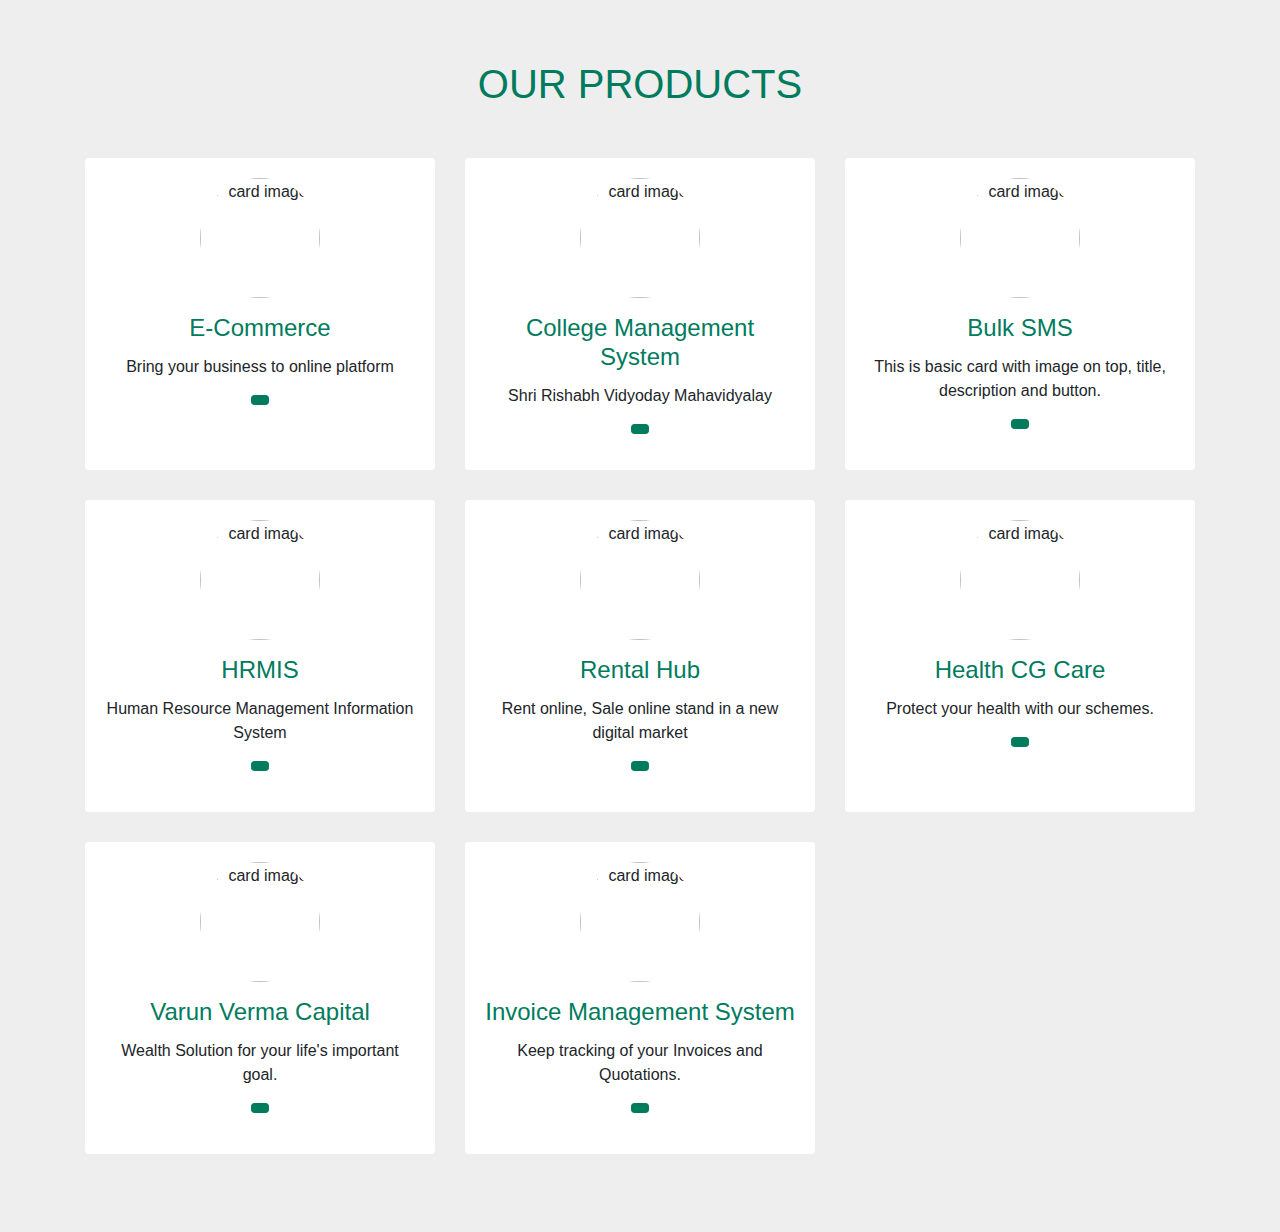
==== portfolio.html @ 21161d91 "new" ====
<html lang="en"> <!--<![endif]-->
    <head>
<!------ Include the above in your HEAD tag ---------->


<style type="test/css" href="assets/css/bootstrap-4.0.0.css" >
/* FontAwesome for working BootSnippet :> */

@import url('assets/css/portfolio.css');
#team {
    background: #eee !important;
}

.btn-primary:hover,
.btn-primary:focus {
    background-color: #108d6f;
    border-color: #108d6f;
    box-shadow: none;
    outline: none;
}

.btn-primary {
    color: #fff;
    background-color: #007b5e;
    border-color: #007b5e;
}

section {
    padding: 60px 0;
}

section .section-title {
    text-align: center;
    color: #007b5e;
    margin-bottom: 50px;
    text-transform: uppercase;
}

#team .card {
    border: none;
    background: #ffffff;
}

.image-flip:hover .backside,
.image-flip.hover .backside {
    -webkit-transform: rotateY(0deg);
    -moz-transform: rotateY(0deg);
    -o-transform: rotateY(0deg);
    -ms-transform: rotateY(0deg);
    transform: rotateY(0deg);
    border-radius: .25rem;
}

.image-flip:hover .frontside,
.image-flip.hover .frontside {
    -webkit-transform: rotateY(180deg);
    -moz-transform: rotateY(180deg);
    -o-transform: rotateY(180deg);
    transform: rotateY(180deg);
}

.mainflip {
    -webkit-transition: 1s;
    -webkit-transform-style: preserve-3d;
    -ms-transition: 1s;
    -moz-transition: 1s;
    -moz-transform: perspective(1000px);
    -moz-transform-style: preserve-3d;
    -ms-transform-style: preserve-3d;
    transition: 1s;
    transform-style: preserve-3d;
    position: relative;
}

.frontside {
    position: relative;
    -webkit-transform: rotateY(0deg);
    -ms-transform: rotateY(0deg);
    z-index: 2;
    margin-bottom: 30px;
}

.backside {
    position: absolute;
    top: 0;
    left: 0;
    background: white;
    -webkit-transform: rotateY(-180deg);
    -moz-transform: rotateY(-180deg);
    -o-transform: rotateY(-180deg);
    -ms-transform: rotateY(-180deg);
    transform: rotateY(-180deg);
    -webkit-box-shadow: 5px 7px 9px -4px rgb(158, 158, 158);
    -moz-box-shadow: 5px 7px 9px -4px rgb(158, 158, 158);
    box-shadow: 5px 7px 9px -4px rgb(158, 158, 158);
}

.frontside,
.backside {
    -webkit-backface-visibility: hidden;
    -moz-backface-visibility: hidden;
    -ms-backface-visibility: hidden;
    backface-visibility: hidden;
    -webkit-transition: 1s;
    -webkit-transform-style: preserve-3d;
    -moz-transition: 1s;
    -moz-transform-style: preserve-3d;
    -o-transition: 1s;
    -o-transform-style: preserve-3d;
    -ms-transition: 1s;
    -ms-transform-style: preserve-3d;
    transition: 1s;
    transform-style: preserve-3d;
}

.frontside .card,
.backside .card {
    min-height: 312px;
}

.backside .card a {
    font-size: 18px;
    color: #007b5e !important;
}

.frontside .card .card-title,
.backside .card .card-title {
    color: #007b5e !important;
}

.frontside .card .card-body img {
    width: 120px;
    height: 120px;
    border-radius: 50%;
}
</style>
<style type="test/css" href="assets/css/portfolio.css"></style>


 <style>

/*!
 * Bootstrap v4.0.0 (https://getbootstrap.com)
 * Copyright 2011-2018 The Bootstrap Authors
 * Copyright 2011-2018 Twitter, Inc.
 * Licensed under MIT (https://github.com/twbs/bootstrap/blob/master/LICENSE)
 */:root{--blue:#007bff;--indigo:#6610f2;--purple:#6f42c1;--pink:#e83e8c;--red:#dc3545;--orange:#fd7e14;--yellow:#ffc107;--green:#28a745;--teal:#20c997;--cyan:#17a2b8;--white:#fff;--gray:#6c757d;--gray-dark:#343a40;--primary:#007bff;--secondary:#6c757d;--success:#28a745;--info:#17a2b8;--warning:#ffc107;--danger:#dc3545;--light:#f8f9fa;--dark:#343a40;--breakpoint-xs:0;--breakpoint-sm:576px;--breakpoint-md:768px;--breakpoint-lg:992px;--breakpoint-xl:1200px;--font-family-sans-serif:-apple-system,BlinkMacSystemFont,"Segoe UI",Roboto,"Helvetica Neue",Arial,sans-serif,"Apple Color Emoji","Segoe UI Emoji","Segoe UI Symbol";--font-family-monospace:SFMono-Regular,Menlo,Monaco,Consolas,"Liberation Mono","Courier New",monospace}*,::after,::before{box-sizing:border-box}html{font-family:sans-serif;line-height:1.15;-webkit-text-size-adjust:100%;-ms-text-size-adjust:100%;-ms-overflow-style:scrollbar;-webkit-tap-highlight-color:transparent}@-ms-viewport{width:device-width}article,aside,dialog,figcaption,figure,footer,header,hgroup,main,nav,section{display:block}body{margin:0;font-family:-apple-system,BlinkMacSystemFont,"Segoe UI",Roboto,"Helvetica Neue",Arial,sans-serif,"Apple Color Emoji","Segoe UI Emoji","Segoe UI Symbol";font-size:1rem;font-weight:400;line-height:1.5;color:#212529;text-align:left;background-color:#fff}[tabindex="-1"]:focus{outline:0!important}hr{box-sizing:content-box;height:0;overflow:visible}h1,h2,h3,h4,h5,h6{margin-top:0;margin-bottom:.5rem}p{margin-top:0;margin-bottom:1rem}abbr[data-original-title],abbr[title]{text-decoration:underline;-webkit-text-decoration:underline dotted;text-decoration:underline dotted;cursor:help;border-bottom:0}address{margin-bottom:1rem;font-style:normal;line-height:inherit}dl,ol,ul{margin-top:0;margin-bottom:1rem}ol ol,ol ul,ul ol,ul ul{margin-bottom:0}dt{font-weight:700}dd{margin-bottom:.5rem;margin-left:0}blockquote{margin:0 0 1rem}dfn{font-style:italic}b,strong{font-weight:bolder}small{font-size:80%}sub,sup{position:relative;font-size:75%;line-height:0;vertical-align:baseline}sub{bottom:-.25em}sup{top:-.5em}a{color:#007bff;text-decoration:none;background-color:transparent;-webkit-text-decoration-skip:objects}a:hover{color:#0056b3;text-decoration:underline}a:not([href]):not([tabindex]){color:inherit;text-decoration:none}a:not([href]):not([tabindex]):focus,a:not([href]):not([tabindex]):hover{color:inherit;text-decoration:none}a:not([href]):not([tabindex]):focus{outline:0}code,kbd,pre,samp{font-family:monospace,monospace;font-size:1em}pre{margin-top:0;margin-bottom:1rem;overflow:auto;-ms-overflow-style:scrollbar}figure{margin:0 0 1rem}img{vertical-align:middle;border-style:none}svg:not(:root){overflow:hidden}table{border-collapse:collapse}caption{padding-top:.75rem;padding-bottom:.75rem;color:#6c757d;text-align:left;caption-side:bottom}th{text-align:inherit}label{display:inline-block;margin-bottom:.5rem}button{border-radius:0}button:focus{outline:1px dotted;outline:5px auto -webkit-focus-ring-color}button,input,optgroup,select,textarea{margin:0;font-family:inherit;font-size:inherit;line-height:inherit}button,input{overflow:visible}button,select{text-transform:none}[type=reset],[type=submit],button,html [type=button]{-webkit-appearance:button}[type=button]::-moz-focus-inner,[type=reset]::-moz-focus-inner,[type=submit]::-moz-focus-inner,button::-moz-focus-inner{padding:0;border-style:none}input[type=checkbox],input[type=radio]{box-sizing:border-box;padding:0}input[type=date],input[type=datetime-local],input[type=month],input[type=time]{-webkit-appearance:listbox}textarea{overflow:auto;resize:vertical}fieldset{min-width:0;padding:0;margin:0;border:0}legend{display:block;width:100%;max-width:100%;padding:0;margin-bottom:.5rem;font-size:1.5rem;line-height:inherit;color:inherit;white-space:normal}progress{vertical-align:baseline}[type=number]::-webkit-inner-spin-button,[type=number]::-webkit-outer-spin-button{height:auto}[type=search]{outline-offset:-2px;-webkit-appearance:none}[type=search]::-webkit-search-cancel-button,[type=search]::-webkit-search-decoration{-webkit-appearance:none}::-webkit-file-upload-button{font:inherit;-webkit-appearance:button}output{display:inline-block}summary{display:list-item;cursor:pointer}template{display:none}[hidden]{display:none!important}.h1,.h2,.h3,.h4,.h5,.h6,h1,h2,h3,h4,h5,h6{margin-bottom:.5rem;font-family:inherit;font-weight:500;line-height:1.2;color:inherit}.h1,h1{font-size:2.5rem}.h2,h2{font-size:2rem}.h3,h3{font-size:1.75rem}.h4,h4{font-size:1.5rem}.h5,h5{font-size:1.25rem}.h6,h6{font-size:1rem}.lead{font-size:1.25rem;font-weight:300}.display-1{font-size:6rem;font-weight:300;line-height:1.2}.display-2{font-size:5.5rem;font-weight:300;line-height:1.2}.display-3{font-size:4.5rem;font-weight:300;line-height:1.2}.display-4{font-size:3.5rem;font-weight:300;line-height:1.2}hr{margin-top:1rem;margin-bottom:1rem;border:0;border-top:1px solid rgba(0,0,0,.1)}.small,small{font-size:80%;font-weight:400}.mark,mark{padding:.2em;background-color:#fcf8e3}.list-unstyled{padding-left:0;list-style:none}.list-inline{padding-left:0;list-style:none}.list-inline-item{display:inline-block}.list-inline-item:not(:last-child){margin-right:.5rem}.initialism{font-size:90%;text-transform:uppercase}.blockquote{margin-bottom:1rem;font-size:1.25rem}.blockquote-footer{display:block;font-size:80%;color:#6c757d}.blockquote-footer::before{content:"\2014 \00A0"}.img-fluid{max-width:100%;height:auto}.img-thumbnail{padding:.25rem;background-color:#fff;border:1px solid #dee2e6;border-radius:.25rem;max-width:100%;height:auto}.figure{display:inline-block}.figure-img{margin-bottom:.5rem;line-height:1}.figure-caption{font-size:90%;color:#6c757d}code,kbd,pre,samp{font-family:SFMono-Regular,Menlo,Monaco,Consolas,"Liberation Mono","Courier New",monospace}code{font-size:87.5%;color:#e83e8c;word-break:break-word}a>code{color:inherit}kbd{padding:.2rem .4rem;font-size:87.5%;color:#fff;background-color:#212529;border-radius:.2rem}kbd kbd{padding:0;font-size:100%;font-weight:700}pre{display:block;font-size:87.5%;color:#212529}pre code{font-size:inherit;color:inherit;word-break:normal}.pre-scrollable{max-height:340px;overflow-y:scroll}.container{width:100%;padding-right:15px;padding-left:15px;margin-right:auto;margin-left:auto}@media (min-width:576px){.container{max-width:540px}}@media (min-width:768px){.container{max-width:720px}}@media (min-width:992px){.container{max-width:960px}}@media (min-width:1200px){.container{max-width:1140px}}.container-fluid{width:100%;padding-right:15px;padding-left:15px;margin-right:auto;margin-left:auto}.row{display:-webkit-box;display:-ms-flexbox;display:flex;-ms-flex-wrap:wrap;flex-wrap:wrap;margin-right:-15px;margin-left:-15px}.no-gutters{margin-right:0;margin-left:0}.no-gutters>.col,.no-gutters>[class*=col-]{padding-right:0;padding-left:0}.col,.col-1,.col-10,.col-11,.col-12,.col-2,.col-3,.col-4,.col-5,.col-6,.col-7,.col-8,.col-9,.col-auto,.col-lg,.col-lg-1,.col-lg-10,.col-lg-11,.col-lg-12,.col-lg-2,.col-lg-3,.col-lg-4,.col-lg-5,.col-lg-6,.col-lg-7,.col-lg-8,.col-lg-9,.col-lg-auto,.col-md,.col-md-1,.col-md-10,.col-md-11,.col-md-12,.col-md-2,.col-md-3,.col-md-4,.col-md-5,.col-md-6,.col-md-7,.col-md-8,.col-md-9,.col-md-auto,.col-sm,.col-sm-1,.col-sm-10,.col-sm-11,.col-sm-12,.col-sm-2,.col-sm-3,.col-sm-4,.col-sm-5,.col-sm-6,.col-sm-7,.col-sm-8,.col-sm-9,.col-sm-auto,.col-xl,.col-xl-1,.col-xl-10,.col-xl-11,.col-xl-12,.col-xl-2,.col-xl-3,.col-xl-4,.col-xl-5,.col-xl-6,.col-xl-7,.col-xl-8,.col-xl-9,.col-xl-auto{position:relative;width:100%;min-height:1px;padding-right:15px;padding-left:15px}.col{-ms-flex-preferred-size:0;flex-basis:0;-webkit-box-flex:1;-ms-flex-positive:1;flex-grow:1;max-width:100%}.col-auto{-webkit-box-flex:0;-ms-flex:0 0 auto;flex:0 0 auto;width:auto;max-width:none}.col-1{-webkit-box-flex:0;-ms-flex:0 0 8.333333%;flex:0 0 8.333333%;max-width:8.333333%}.col-2{-webkit-box-flex:0;-ms-flex:0 0 16.666667%;flex:0 0 16.666667%;max-width:16.666667%}.col-3{-webkit-box-flex:0;-ms-flex:0 0 25%;flex:0 0 25%;max-width:25%}.col-4{-webkit-box-flex:0;-ms-flex:0 0 33.333333%;flex:0 0 33.333333%;max-width:33.333333%}.col-5{-webkit-box-flex:0;-ms-flex:0 0 41.666667%;flex:0 0 41.666667%;max-width:41.666667%}.col-6{-webkit-box-flex:0;-ms-flex:0 0 50%;flex:0 0 50%;max-width:50%}.col-7{-webkit-box-flex:0;-ms-flex:0 0 58.333333%;flex:0 0 58.333333%;max-width:58.333333%}.col-8{-webkit-box-flex:0;-ms-flex:0 0 66.666667%;flex:0 0 66.666667%;max-width:66.666667%}.col-9{-webkit-box-flex:0;-ms-flex:0 0 75%;flex:0 0 75%;max-width:75%}.col-10{-webkit-box-flex:0;-ms-flex:0 0 83.333333%;flex:0 0 83.333333%;max-width:83.333333%}.col-11{-webkit-box-flex:0;-ms-flex:0 0 91.666667%;flex:0 0 91.666667%;max-width:91.666667%}.col-12{-webkit-box-flex:0;-ms-flex:0 0 100%;flex:0 0 100%;max-width:100%}.order-first{-webkit-box-ordinal-group:0;-ms-flex-order:-1;order:-1}.order-last{-webkit-box-ordinal-group:14;-ms-flex-order:13;order:13}.order-0{-webkit-box-ordinal-group:1;-ms-flex-order:0;order:0}.order-1{-webkit-box-ordinal-group:2;-ms-flex-order:1;order:1}.order-2{-webkit-box-ordinal-group:3;-ms-flex-order:2;order:2}.order-3{-webkit-box-ordinal-group:4;-ms-flex-order:3;order:3}.order-4{-webkit-box-ordinal-group:5;-ms-flex-order:4;order:4}.order-5{-webkit-box-ordinal-group:6;-ms-flex-order:5;order:5}.order-6{-webkit-box-ordinal-group:7;-ms-flex-order:6;order:6}.order-7{-webkit-box-ordinal-group:8;-ms-flex-order:7;order:7}.order-8{-webkit-box-ordinal-group:9;-ms-flex-order:8;order:8}.order-9{-webkit-box-ordinal-group:10;-ms-flex-order:9;order:9}.order-10{-webkit-box-ordinal-group:11;-ms-flex-order:10;order:10}.order-11{-webkit-box-ordinal-group:12;-ms-flex-order:11;order:11}.order-12{-webkit-box-ordinal-group:13;-ms-flex-order:12;order:12}.offset-1{margin-left:8.333333%}.offset-2{margin-left:16.666667%}.offset-3{margin-left:25%}.offset-4{margin-left:33.333333%}.offset-5{margin-left:41.666667%}.offset-6{margin-left:50%}.offset-7{margin-left:58.333333%}.offset-8{margin-left:66.666667%}.offset-9{margin-left:75%}.offset-10{margin-left:83.333333%}.offset-11{margin-left:91.666667%}@media (min-width:576px){.col-sm{-ms-flex-preferred-size:0;flex-basis:0;-webkit-box-flex:1;-ms-flex-positive:1;flex-grow:1;max-width:100%}.col-sm-auto{-webkit-box-flex:0;-ms-flex:0 0 auto;flex:0 0 auto;width:auto;max-width:none}.col-sm-1{-webkit-box-flex:0;-ms-flex:0 0 8.333333%;flex:0 0 8.333333%;max-width:8.333333%}.col-sm-2{-webkit-box-flex:0;-ms-flex:0 0 16.666667%;flex:0 0 16.666667%;max-width:16.666667%}.col-sm-3{-webkit-box-flex:0;-ms-flex:0 0 25%;flex:0 0 25%;max-width:25%}.col-sm-4{-webkit-box-flex:0;-ms-flex:0 0 33.333333%;flex:0 0 33.333333%;max-width:33.333333%}.col-sm-5{-webkit-box-flex:0;-ms-flex:0 0 41.666667%;flex:0 0 41.666667%;max-width:41.666667%}.col-sm-6{-webkit-box-flex:0;-ms-flex:0 0 50%;flex:0 0 50%;max-width:50%}.col-sm-7{-webkit-box-flex:0;-ms-flex:0 0 58.333333%;flex:0 0 58.333333%;max-width:58.333333%}.col-sm-8{-webkit-box-flex:0;-ms-flex:0 0 66.666667%;flex:0 0 66.666667%;max-width:66.666667%}.col-sm-9{-webkit-box-flex:0;-ms-flex:0 0 75%;flex:0 0 75%;max-width:75%}.col-sm-10{-webkit-box-flex:0;-ms-flex:0 0 83.333333%;flex:0 0 83.333333%;max-width:83.333333%}.col-sm-11{-webkit-box-flex:0;-ms-flex:0 0 91.666667%;flex:0 0 91.666667%;max-width:91.666667%}.col-sm-12{-webkit-box-flex:0;-ms-flex:0 0 100%;flex:0 0 100%;max-width:100%}.order-sm-first{-webkit-box-ordinal-group:0;-ms-flex-order:-1;order:-1}.order-sm-last{-webkit-box-ordinal-group:14;-ms-flex-order:13;order:13}.order-sm-0{-webkit-box-ordinal-group:1;-ms-flex-order:0;order:0}.order-sm-1{-webkit-box-ordinal-group:2;-ms-flex-order:1;order:1}.order-sm-2{-webkit-box-ordinal-group:3;-ms-flex-order:2;order:2}.order-sm-3{-webkit-box-ordinal-group:4;-ms-flex-order:3;order:3}.order-sm-4{-webkit-box-ordinal-group:5;-ms-flex-order:4;order:4}.order-sm-5{-webkit-box-ordinal-group:6;-ms-flex-order:5;order:5}.order-sm-6{-webkit-box-ordinal-group:7;-ms-flex-order:6;order:6}.order-sm-7{-webkit-box-ordinal-group:8;-ms-flex-order:7;order:7}.order-sm-8{-webkit-box-ordinal-group:9;-ms-flex-order:8;order:8}.order-sm-9{-webkit-box-ordinal-group:10;-ms-flex-order:9;order:9}.order-sm-10{-webkit-box-ordinal-group:11;-ms-flex-order:10;order:10}.order-sm-11{-webkit-box-ordinal-group:12;-ms-flex-order:11;order:11}.order-sm-12{-webkit-box-ordinal-group:13;-ms-flex-order:12;order:12}.offset-sm-0{margin-left:0}.offset-sm-1{margin-left:8.333333%}.offset-sm-2{margin-left:16.666667%}.offset-sm-3{margin-left:25%}.offset-sm-4{margin-left:33.333333%}.offset-sm-5{margin-left:41.666667%}.offset-sm-6{margin-left:50%}.offset-sm-7{margin-left:58.333333%}.offset-sm-8{margin-left:66.666667%}.offset-sm-9{margin-left:75%}.offset-sm-10{margin-left:83.333333%}.offset-sm-11{margin-left:91.666667%}}@media (min-width:768px){.col-md{-ms-flex-preferred-size:0;flex-basis:0;-webkit-box-flex:1;-ms-flex-positive:1;flex-grow:1;max-width:100%}.col-md-auto{-webkit-box-flex:0;-ms-flex:0 0 auto;flex:0 0 auto;width:auto;max-width:none}.col-md-1{-webkit-box-flex:0;-ms-flex:0 0 8.333333%;flex:0 0 8.333333%;max-width:8.333333%}.col-md-2{-webkit-box-flex:0;-ms-flex:0 0 16.666667%;flex:0 0 16.666667%;max-width:16.666667%}.col-md-3{-webkit-box-flex:0;-ms-flex:0 0 25%;flex:0 0 25%;max-width:25%}.col-md-4{-webkit-box-flex:0;-ms-flex:0 0 33.333333%;flex:0 0 33.333333%;max-width:33.333333%}.col-md-5{-webkit-box-flex:0;-ms-flex:0 0 41.666667%;flex:0 0 41.666667%;max-width:41.666667%}.col-md-6{-webkit-box-flex:0;-ms-flex:0 0 50%;flex:0 0 50%;max-width:50%}.col-md-7{-webkit-box-flex:0;-ms-flex:0 0 58.333333%;flex:0 0 58.333333%;max-width:58.333333%}.col-md-8{-webkit-box-flex:0;-ms-flex:0 0 66.666667%;flex:0 0 66.666667%;max-width:66.666667%}.col-md-9{-webkit-box-flex:0;-ms-flex:0 0 75%;flex:0 0 75%;max-width:75%}.col-md-10{-webkit-box-flex:0;-ms-flex:0 0 83.333333%;flex:0 0 83.333333%;max-width:83.333333%}.col-md-11{-webkit-box-flex:0;-ms-flex:0 0 91.666667%;flex:0 0 91.666667%;max-width:91.666667%}.col-md-12{-webkit-box-flex:0;-ms-flex:0 0 100%;flex:0 0 100%;max-width:100%}.order-md-first{-webkit-box-ordinal-group:0;-ms-flex-order:-1;order:-1}.order-md-last{-webkit-box-ordinal-group:14;-ms-flex-order:13;order:13}.order-md-0{-webkit-box-ordinal-group:1;-ms-flex-order:0;order:0}.order-md-1{-webkit-box-ordinal-group:2;-ms-flex-order:1;order:1}.order-md-2{-webkit-box-ordinal-group:3;-ms-flex-order:2;order:2}.order-md-3{-webkit-box-ordinal-group:4;-ms-flex-order:3;order:3}.order-md-4{-webkit-box-ordinal-group:5;-ms-flex-order:4;order:4}.order-md-5{-webkit-box-ordinal-group:6;-ms-flex-order:5;order:5}.order-md-6{-webkit-box-ordinal-group:7;-ms-flex-order:6;order:6}.order-md-7{-webkit-box-ordinal-group:8;-ms-flex-order:7;order:7}.order-md-8{-webkit-box-ordinal-group:9;-ms-flex-order:8;order:8}.order-md-9{-webkit-box-ordinal-group:10;-ms-flex-order:9;order:9}.order-md-10{-webkit-box-ordinal-group:11;-ms-flex-order:10;order:10}.order-md-11{-webkit-box-ordinal-group:12;-ms-flex-order:11;order:11}.order-md-12{-webkit-box-ordinal-group:13;-ms-flex-order:12;order:12}.offset-md-0{margin-left:0}.offset-md-1{margin-left:8.333333%}.offset-md-2{margin-left:16.666667%}.offset-md-3{margin-left:25%}.offset-md-4{margin-left:33.333333%}.offset-md-5{margin-left:41.666667%}.offset-md-6{margin-left:50%}.offset-md-7{margin-left:58.333333%}.offset-md-8{margin-left:66.666667%}.offset-md-9{margin-left:75%}.offset-md-10{margin-left:83.333333%}.offset-md-11{margin-left:91.666667%}}@media (min-width:992px){.col-lg{-ms-flex-preferred-size:0;flex-basis:0;-webkit-box-flex:1;-ms-flex-positive:1;flex-grow:1;max-width:100%}.col-lg-auto{-webkit-box-flex:0;-ms-flex:0 0 auto;flex:0 0 auto;width:auto;max-width:none}.col-lg-1{-webkit-box-flex:0;-ms-flex:0 0 8.333333%;flex:0 0 8.333333%;max-width:8.333333%}.col-lg-2{-webkit-box-flex:0;-ms-flex:0 0 16.666667%;flex:0 0 16.666667%;max-width:16.666667%}.col-lg-3{-webkit-box-flex:0;-ms-flex:0 0 25%;flex:0 0 25%;max-width:25%}.col-lg-4{-webkit-box-flex:0;-ms-flex:0 0 33.333333%;flex:0 0 33.333333%;max-width:33.333333%}.col-lg-5{-webkit-box-flex:0;-ms-flex:0 0 41.666667%;flex:0 0 41.666667%;max-width:41.666667%}.col-lg-6{-webkit-box-flex:0;-ms-flex:0 0 50%;flex:0 0 50%;max-width:50%}.col-lg-7{-webkit-box-flex:0;-ms-flex:0 0 58.333333%;flex:0 0 58.333333%;max-width:58.333333%}.col-lg-8{-webkit-box-flex:0;-ms-flex:0 0 66.666667%;flex:0 0 66.666667%;max-width:66.666667%}.col-lg-9{-webkit-box-flex:0;-ms-flex:0 0 75%;flex:0 0 75%;max-width:75%}.col-lg-10{-webkit-box-flex:0;-ms-flex:0 0 83.333333%;flex:0 0 83.333333%;max-width:83.333333%}.col-lg-11{-webkit-box-flex:0;-ms-flex:0 0 91.666667%;flex:0 0 91.666667%;max-width:91.666667%}.col-lg-12{-webkit-box-flex:0;-ms-flex:0 0 100%;flex:0 0 100%;max-width:100%}.order-lg-first{-webkit-box-ordinal-group:0;-ms-flex-order:-1;order:-1}.order-lg-last{-webkit-box-ordinal-group:14;-ms-flex-order:13;order:13}.order-lg-0{-webkit-box-ordinal-group:1;-ms-flex-order:0;order:0}.order-lg-1{-webkit-box-ordinal-group:2;-ms-flex-order:1;order:1}.order-lg-2{-webkit-box-ordinal-group:3;-ms-flex-order:2;order:2}.order-lg-3{-webkit-box-ordinal-group:4;-ms-flex-order:3;order:3}.order-lg-4{-webkit-box-ordinal-group:5;-ms-flex-order:4;order:4}.order-lg-5{-webkit-box-ordinal-group:6;-ms-flex-order:5;order:5}.order-lg-6{-webkit-box-ordinal-group:7;-ms-flex-order:6;order:6}.order-lg-7{-webkit-box-ordinal-group:8;-ms-flex-order:7;order:7}.order-lg-8{-webkit-box-ordinal-group:9;-ms-flex-order:8;order:8}.order-lg-9{-webkit-box-ordinal-group:10;-ms-flex-order:9;order:9}.order-lg-10{-webkit-box-ordinal-group:11;-ms-flex-order:10;order:10}.order-lg-11{-webkit-box-ordinal-group:12;-ms-flex-order:11;order:11}.order-lg-12{-webkit-box-ordinal-group:13;-ms-flex-order:12;order:12}.offset-lg-0{margin-left:0}.offset-lg-1{margin-left:8.333333%}.offset-lg-2{margin-left:16.666667%}.offset-lg-3{margin-left:25%}.offset-lg-4{margin-left:33.333333%}.offset-lg-5{margin-left:41.666667%}.offset-lg-6{margin-left:50%}.offset-lg-7{margin-left:58.333333%}.offset-lg-8{margin-left:66.666667%}.offset-lg-9{margin-left:75%}.offset-lg-10{margin-left:83.333333%}.offset-lg-11{margin-left:91.666667%}}@media (min-width:1200px){.col-xl{-ms-flex-preferred-size:0;flex-basis:0;-webkit-box-flex:1;-ms-flex-positive:1;flex-grow:1;max-width:100%}.col-xl-auto{-webkit-box-flex:0;-ms-flex:0 0 auto;flex:0 0 auto;width:auto;max-width:none}.col-xl-1{-webkit-box-flex:0;-ms-flex:0 0 8.333333%;flex:0 0 8.333333%;max-width:8.333333%}.col-xl-2{-webkit-box-flex:0;-ms-flex:0 0 16.666667%;flex:0 0 16.666667%;max-width:16.666667%}.col-xl-3{-webkit-box-flex:0;-ms-flex:0 0 25%;flex:0 0 25%;max-width:25%}.col-xl-4{-webkit-box-flex:0;-ms-flex:0 0 33.333333%;flex:0 0 33.333333%;max-width:33.333333%}.col-xl-5{-webkit-box-flex:0;-ms-flex:0 0 41.666667%;flex:0 0 41.666667%;max-width:41.666667%}.col-xl-6{-webkit-box-flex:0;-ms-flex:0 0 50%;flex:0 0 50%;max-width:50%}.col-xl-7{-webkit-box-flex:0;-ms-flex:0 0 58.333333%;flex:0 0 58.333333%;max-width:58.333333%}.col-xl-8{-webkit-box-flex:0;-ms-flex:0 0 66.666667%;flex:0 0 66.666667%;max-width:66.666667%}.col-xl-9{-webkit-box-flex:0;-ms-flex:0 0 75%;flex:0 0 75%;max-width:75%}.col-xl-10{-webkit-box-flex:0;-ms-flex:0 0 83.333333%;flex:0 0 83.333333%;max-width:83.333333%}.col-xl-11{-webkit-box-flex:0;-ms-flex:0 0 91.666667%;flex:0 0 91.666667%;max-width:91.666667%}.col-xl-12{-webkit-box-flex:0;-ms-flex:0 0 100%;flex:0 0 100%;max-width:100%}.order-xl-first{-webkit-box-ordinal-group:0;-ms-flex-order:-1;order:-1}.order-xl-last{-webkit-box-ordinal-group:14;-ms-flex-order:13;order:13}.order-xl-0{-webkit-box-ordinal-group:1;-ms-flex-order:0;order:0}.order-xl-1{-webkit-box-ordinal-group:2;-ms-flex-order:1;order:1}.order-xl-2{-webkit-box-ordinal-group:3;-ms-flex-order:2;order:2}.order-xl-3{-webkit-box-ordinal-group:4;-ms-flex-order:3;order:3}.order-xl-4{-webkit-box-ordinal-group:5;-ms-flex-order:4;order:4}.order-xl-5{-webkit-box-ordinal-group:6;-ms-flex-order:5;order:5}.order-xl-6{-webkit-box-ordinal-group:7;-ms-flex-order:6;order:6}.order-xl-7{-webkit-box-ordinal-group:8;-ms-flex-order:7;order:7}.order-xl-8{-webkit-box-ordinal-group:9;-ms-flex-order:8;order:8}.order-xl-9{-webkit-box-ordinal-group:10;-ms-flex-order:9;order:9}.order-xl-10{-webkit-box-ordinal-group:11;-ms-flex-order:10;order:10}.order-xl-11{-webkit-box-ordinal-group:12;-ms-flex-order:11;order:11}.order-xl-12{-webkit-box-ordinal-group:13;-ms-flex-order:12;order:12}.offset-xl-0{margin-left:0}.offset-xl-1{margin-left:8.333333%}.offset-xl-2{margin-left:16.666667%}.offset-xl-3{margin-left:25%}.offset-xl-4{margin-left:33.333333%}.offset-xl-5{margin-left:41.666667%}.offset-xl-6{margin-left:50%}.offset-xl-7{margin-left:58.333333%}.offset-xl-8{margin-left:66.666667%}.offset-xl-9{margin-left:75%}.offset-xl-10{margin-left:83.333333%}.offset-xl-11{margin-left:91.666667%}}.table{width:100%;max-width:100%;margin-bottom:1rem;background-color:transparent}.table td,.table th{padding:.75rem;vertical-align:top;border-top:1px solid #dee2e6}.table thead th{vertical-align:bottom;border-bottom:2px solid #dee2e6}.table tbody+tbody{border-top:2px solid #dee2e6}.table .table{background-color:#fff}.table-sm td,.table-sm th{padding:.3rem}.table-bordered{border:1px solid #dee2e6}.table-bordered td,.table-bordered th{border:1px solid #dee2e6}.table-bordered thead td,.table-bordered thead th{border-bottom-width:2px}.table-striped tbody tr:nth-of-type(odd){background-color:rgba(0,0,0,.05)}.table-hover tbody tr:hover{background-color:rgba(0,0,0,.075)}.table-primary,.table-primary>td,.table-primary>th{background-color:#b8daff}.table-hover .table-primary:hover{background-color:#9fcdff}.table-hover .table-primary:hover>td,.table-hover .table-primary:hover>th{background-color:#9fcdff}.table-secondary,.table-secondary>td,.table-secondary>th{background-color:#d6d8db}.table-hover .table-secondary:hover{background-color:#c8cbcf}.table-hover .table-secondary:hover>td,.table-hover .table-secondary:hover>th{background-color:#c8cbcf}.table-success,.table-success>td,.table-success>th{background-color:#c3e6cb}.table-hover .table-success:hover{background-color:#b1dfbb}.table-hover .table-success:hover>td,.table-hover .table-success:hover>th{background-color:#b1dfbb}.table-info,.table-info>td,.table-info>th{background-color:#bee5eb}.table-hover .table-info:hover{background-color:#abdde5}.table-hover .table-info:hover>td,.table-hover .table-info:hover>th{background-color:#abdde5}.table-warning,.table-warning>td,.table-warning>th{background-color:#ffeeba}.table-hover .table-warning:hover{background-color:#ffe8a1}.table-hover .table-warning:hover>td,.table-hover .table-warning:hover>th{background-color:#ffe8a1}.table-danger,.table-danger>td,.table-danger>th{background-color:#f5c6cb}.table-hover .table-danger:hover{background-color:#f1b0b7}.table-hover .table-danger:hover>td,.table-hover .table-danger:hover>th{background-color:#f1b0b7}.table-light,.table-light>td,.table-light>th{background-color:#fdfdfe}.table-hover .table-light:hover{background-color:#ececf6}.table-hover .table-light:hover>td,.table-hover .table-light:hover>th{background-color:#ececf6}.table-dark,.table-dark>td,.table-dark>th{background-color:#c6c8ca}.table-hover .table-dark:hover{background-color:#b9bbbe}.table-hover .table-dark:hover>td,.table-hover .table-dark:hover>th{background-color:#b9bbbe}.table-active,.table-active>td,.table-active>th{background-color:rgba(0,0,0,.075)}.table-hover .table-active:hover{background-color:rgba(0,0,0,.075)}.table-hover .table-active:hover>td,.table-hover .table-active:hover>th{background-color:rgba(0,0,0,.075)}.table .thead-dark th{color:#fff;background-color:#212529;border-color:#32383e}.table .thead-light th{color:#495057;background-color:#e9ecef;border-color:#dee2e6}.table-dark{color:#fff;background-color:#212529}.table-dark td,.table-dark th,.table-dark thead th{border-color:#32383e}.table-dark.table-bordered{border:0}.table-dark.table-striped tbody tr:nth-of-type(odd){background-color:rgba(255,255,255,.05)}.table-dark.table-hover tbody tr:hover{background-color:rgba(255,255,255,.075)}@media (max-width:575.98px){.table-responsive-sm{display:block;width:100%;overflow-x:auto;-webkit-overflow-scrolling:touch;-ms-overflow-style:-ms-autohiding-scrollbar}.table-responsive-sm>.table-bordered{border:0}}@media (max-width:767.98px){.table-responsive-md{display:block;width:100%;overflow-x:auto;-webkit-overflow-scrolling:touch;-ms-overflow-style:-ms-autohiding-scrollbar}.table-responsive-md>.table-bordered{border:0}}@media (max-width:991.98px){.table-responsive-lg{display:block;width:100%;overflow-x:auto;-webkit-overflow-scrolling:touch;-ms-overflow-style:-ms-autohiding-scrollbar}.table-responsive-lg>.table-bordered{border:0}}@media (max-width:1199.98px){.table-responsive-xl{display:block;width:100%;overflow-x:auto;-webkit-overflow-scrolling:touch;-ms-overflow-style:-ms-autohiding-scrollbar}.table-responsive-xl>.table-bordered{border:0}}.table-responsive{display:block;width:100%;overflow-x:auto;-webkit-overflow-scrolling:touch;-ms-overflow-style:-ms-autohiding-scrollbar}.table-responsive>.table-bordered{border:0}.form-control{display:block;width:100%;padding:.375rem .75rem;font-size:1rem;line-height:1.5;color:#495057;background-color:#fff;background-clip:padding-box;border:1px solid #ced4da;border-radius:.25rem;transition:border-color .15s ease-in-out,box-shadow .15s ease-in-out}.form-control::-ms-expand{background-color:transparent;border:0}.form-control:focus{color:#495057;background-color:#fff;border-color:#80bdff;outline:0;box-shadow:0 0 0 .2rem rgba(0,123,255,.25)}.form-control::-webkit-input-placeholder{color:#6c757d;opacity:1}.form-control::-moz-placeholder{color:#6c757d;opacity:1}.form-control:-ms-input-placeholder{color:#6c757d;opacity:1}.form-control::-ms-input-placeholder{color:#6c757d;opacity:1}.form-control::placeholder{color:#6c757d;opacity:1}.form-control:disabled,.form-control[readonly]{background-color:#e9ecef;opacity:1}select.form-control:not([size]):not([multiple]){height:calc(2.25rem + 2px)}select.form-control:focus::-ms-value{color:#495057;background-color:#fff}.form-control-file,.form-control-range{display:block;width:100%}.col-form-label{padding-top:calc(.375rem + 1px);padding-bottom:calc(.375rem + 1px);margin-bottom:0;font-size:inherit;line-height:1.5}.col-form-label-lg{padding-top:calc(.5rem + 1px);padding-bottom:calc(.5rem + 1px);font-size:1.25rem;line-height:1.5}.col-form-label-sm{padding-top:calc(.25rem + 1px);padding-bottom:calc(.25rem + 1px);font-size:.875rem;line-height:1.5}.form-control-plaintext{display:block;width:100%;padding-top:.375rem;padding-bottom:.375rem;margin-bottom:0;line-height:1.5;background-color:transparent;border:solid transparent;border-width:1px 0}.form-control-plaintext.form-control-lg,.form-control-plaintext.form-control-sm,.input-group-lg>.form-control-plaintext.form-control,.input-group-lg>.input-group-append>.form-control-plaintext.btn,.input-group-lg>.input-group-append>.form-control-plaintext.input-group-text,.input-group-lg>.input-group-prepend>.form-control-plaintext.btn,.input-group-lg>.input-group-prepend>.form-control-plaintext.input-group-text,.input-group-sm>.form-control-plaintext.form-control,.input-group-sm>.input-group-append>.form-control-plaintext.btn,.input-group-sm>.input-group-append>.form-control-plaintext.input-group-text,.input-group-sm>.input-group-prepend>.form-control-plaintext.btn,.input-group-sm>.input-group-prepend>.form-control-plaintext.input-group-text{padding-right:0;padding-left:0}.form-control-sm,.input-group-sm>.form-control,.input-group-sm>.input-group-append>.btn,.input-group-sm>.input-group-append>.input-group-text,.input-group-sm>.input-group-prepend>.btn,.input-group-sm>.input-group-prepend>.input-group-text{padding:.25rem .5rem;font-size:.875rem;line-height:1.5;border-radius:.2rem}.input-group-sm>.input-group-append>select.btn:not([size]):not([multiple]),.input-group-sm>.input-group-append>select.input-group-text:not([size]):not([multiple]),.input-group-sm>.input-group-prepend>select.btn:not([size]):not([multiple]),.input-group-sm>.input-group-prepend>select.input-group-text:not([size]):not([multiple]),.input-group-sm>select.form-control:not([size]):not([multiple]),select.form-control-sm:not([size]):not([multiple]){height:calc(1.8125rem + 2px)}.form-control-lg,.input-group-lg>.form-control,.input-group-lg>.input-group-append>.btn,.input-group-lg>.input-group-append>.input-group-text,.input-group-lg>.input-group-prepend>.btn,.input-group-lg>.input-group-prepend>.input-group-text{padding:.5rem 1rem;font-size:1.25rem;line-height:1.5;border-radius:.3rem}.input-group-lg>.input-group-append>select.btn:not([size]):not([multiple]),.input-group-lg>.input-group-append>select.input-group-text:not([size]):not([multiple]),.input-group-lg>.input-group-prepend>select.btn:not([size]):not([multiple]),.input-group-lg>.input-group-prepend>select.input-group-text:not([size]):not([multiple]),.input-group-lg>select.form-control:not([size]):not([multiple]),select.form-control-lg:not([size]):not([multiple]){height:calc(2.875rem + 2px)}.form-group{margin-bottom:1rem}.form-text{display:block;margin-top:.25rem}.form-row{display:-webkit-box;display:-ms-flexbox;display:flex;-ms-flex-wrap:wrap;flex-wrap:wrap;margin-right:-5px;margin-left:-5px}.form-row>.col,.form-row>[class*=col-]{padding-right:5px;padding-left:5px}.form-check{position:relative;display:block;padding-left:1.25rem}.form-check-input{position:absolute;margin-top:.3rem;margin-left:-1.25rem}.form-check-input:disabled~.form-check-label{color:#6c757d}.form-check-label{margin-bottom:0}.form-check-inline{display:-webkit-inline-box;display:-ms-inline-flexbox;display:inline-flex;-webkit-box-align:center;-ms-flex-align:center;align-items:center;padding-left:0;margin-right:.75rem}.form-check-inline .form-check-input{position:static;margin-top:0;margin-right:.3125rem;margin-left:0}.valid-feedback{display:none;width:100%;margin-top:.25rem;font-size:80%;color:#28a745}.valid-tooltip{position:absolute;top:100%;z-index:5;display:none;max-width:100%;padding:.5rem;margin-top:.1rem;font-size:.875rem;line-height:1;color:#fff;background-color:rgba(40,167,69,.8);border-radius:.2rem}.custom-select.is-valid,.form-control.is-valid,.was-validated .custom-select:valid,.was-validated .form-control:valid{border-color:#28a745}.custom-select.is-valid:focus,.form-control.is-valid:focus,.was-validated .custom-select:valid:focus,.was-validated .form-control:valid:focus{border-color:#28a745;box-shadow:0 0 0 .2rem rgba(40,167,69,.25)}.custom-select.is-valid~.valid-feedback,.custom-select.is-valid~.valid-tooltip,.form-control.is-valid~.valid-feedback,.form-control.is-valid~.valid-tooltip,.was-validated .custom-select:valid~.valid-feedback,.was-validated .custom-select:valid~.valid-tooltip,.was-validated .form-control:valid~.valid-feedback,.was-validated .form-control:valid~.valid-tooltip{display:block}.form-check-input.is-valid~.form-check-label,.was-validated .form-check-input:valid~.form-check-label{color:#28a745}.form-check-input.is-valid~.valid-feedback,.form-check-input.is-valid~.valid-tooltip,.was-validated .form-check-input:valid~.valid-feedback,.was-validated .form-check-input:valid~.valid-tooltip{display:block}.custom-control-input.is-valid~.custom-control-label,.was-validated .custom-control-input:valid~.custom-control-label{color:#28a745}.custom-control-input.is-valid~.custom-control-label::before,.was-validated .custom-control-input:valid~.custom-control-label::before{background-color:#71dd8a}.custom-control-input.is-valid~.valid-feedback,.custom-control-input.is-valid~.valid-tooltip,.was-validated .custom-control-input:valid~.valid-feedback,.was-validated .custom-control-input:valid~.valid-tooltip{display:block}.custom-control-input.is-valid:checked~.custom-control-label::before,.was-validated .custom-control-input:valid:checked~.custom-control-label::before{background-color:#34ce57}.custom-control-input.is-valid:focus~.custom-control-label::before,.was-validated .custom-control-input:valid:focus~.custom-control-label::before{box-shadow:0 0 0 1px #fff,0 0 0 .2rem rgba(40,167,69,.25)}.custom-file-input.is-valid~.custom-file-label,.was-validated .custom-file-input:valid~.custom-file-label{border-color:#28a745}.custom-file-input.is-valid~.custom-file-label::before,.was-validated .custom-file-input:valid~.custom-file-label::before{border-color:inherit}.custom-file-input.is-valid~.valid-feedback,.custom-file-input.is-valid~.valid-tooltip,.was-validated .custom-file-input:valid~.valid-feedback,.was-validated .custom-file-input:valid~.valid-tooltip{display:block}.custom-file-input.is-valid:focus~.custom-file-label,.was-validated .custom-file-input:valid:focus~.custom-file-label{box-shadow:0 0 0 .2rem rgba(40,167,69,.25)}.invalid-feedback{display:none;width:100%;margin-top:.25rem;font-size:80%;color:#dc3545}.invalid-tooltip{position:absolute;top:100%;z-index:5;display:none;max-width:100%;padding:.5rem;margin-top:.1rem;font-size:.875rem;line-height:1;color:#fff;background-color:rgba(220,53,69,.8);border-radius:.2rem}.custom-select.is-invalid,.form-control.is-invalid,.was-validated .custom-select:invalid,.was-validated .form-control:invalid{border-color:#dc3545}.custom-select.is-invalid:focus,.form-control.is-invalid:focus,.was-validated .custom-select:invalid:focus,.was-validated .form-control:invalid:focus{border-color:#dc3545;box-shadow:0 0 0 .2rem rgba(220,53,69,.25)}.custom-select.is-invalid~.invalid-feedback,.custom-select.is-invalid~.invalid-tooltip,.form-control.is-invalid~.invalid-feedback,.form-control.is-invalid~.invalid-tooltip,.was-validated .custom-select:invalid~.invalid-feedback,.was-validated .custom-select:invalid~.invalid-tooltip,.was-validated .form-control:invalid~.invalid-feedback,.was-validated .form-control:invalid~.invalid-tooltip{display:block}.form-check-input.is-invalid~.form-check-label,.was-validated .form-check-input:invalid~.form-check-label{color:#dc3545}.form-check-input.is-invalid~.invalid-feedback,.form-check-input.is-invalid~.invalid-tooltip,.was-validated .form-check-input:invalid~.invalid-feedback,.was-validated .form-check-input:invalid~.invalid-tooltip{display:block}.custom-control-input.is-invalid~.custom-control-label,.was-validated .custom-control-input:invalid~.custom-control-label{color:#dc3545}.custom-control-input.is-invalid~.custom-control-label::before,.was-validated .custom-control-input:invalid~.custom-control-label::before{background-color:#efa2a9}.custom-control-input.is-invalid~.invalid-feedback,.custom-control-input.is-invalid~.invalid-tooltip,.was-validated .custom-control-input:invalid~.invalid-feedback,.was-validated .custom-control-input:invalid~.invalid-tooltip{display:block}.custom-control-input.is-invalid:checked~.custom-control-label::before,.was-validated .custom-control-input:invalid:checked~.custom-control-label::before{background-color:#e4606d}.custom-control-input.is-invalid:focus~.custom-control-label::before,.was-validated .custom-control-input:invalid:focus~.custom-control-label::before{box-shadow:0 0 0 1px #fff,0 0 0 .2rem rgba(220,53,69,.25)}.custom-file-input.is-invalid~.custom-file-label,.was-validated .custom-file-input:invalid~.custom-file-label{border-color:#dc3545}.custom-file-input.is-invalid~.custom-file-label::before,.was-validated .custom-file-input:invalid~.custom-file-label::before{border-color:inherit}.custom-file-input.is-invalid~.invalid-feedback,.custom-file-input.is-invalid~.invalid-tooltip,.was-validated .custom-file-input:invalid~.invalid-feedback,.was-validated .custom-file-input:invalid~.invalid-tooltip{display:block}.custom-file-input.is-invalid:focus~.custom-file-label,.was-validated .custom-file-input:invalid:focus~.custom-file-label{box-shadow:0 0 0 .2rem rgba(220,53,69,.25)}.form-inline{display:-webkit-box;display:-ms-flexbox;display:flex;-webkit-box-orient:horizontal;-webkit-box-direction:normal;-ms-flex-flow:row wrap;flex-flow:row wrap;-webkit-box-align:center;-ms-flex-align:center;align-items:center}.form-inline .form-check{width:100%}@media (min-width:576px){.form-inline label{display:-webkit-box;display:-ms-flexbox;display:flex;-webkit-box-align:center;-ms-flex-align:center;align-items:center;-webkit-box-pack:center;-ms-flex-pack:center;justify-content:center;margin-bottom:0}.form-inline .form-group{display:-webkit-box;display:-ms-flexbox;display:flex;-webkit-box-flex:0;-ms-flex:0 0 auto;flex:0 0 auto;-webkit-box-orient:horizontal;-webkit-box-direction:normal;-ms-flex-flow:row wrap;flex-flow:row wrap;-webkit-box-align:center;-ms-flex-align:center;align-items:center;margin-bottom:0}.form-inline .form-control{display:inline-block;width:auto;vertical-align:middle}.form-inline .form-control-plaintext{display:inline-block}.form-inline .input-group{width:auto}.form-inline .form-check{display:-webkit-box;display:-ms-flexbox;display:flex;-webkit-box-align:center;-ms-flex-align:center;align-items:center;-webkit-box-pack:center;-ms-flex-pack:center;justify-content:center;width:auto;padding-left:0}.form-inline .form-check-input{position:relative;margin-top:0;margin-right:.25rem;margin-left:0}.form-inline .custom-control{-webkit-box-align:center;-ms-flex-align:center;align-items:center;-webkit-box-pack:center;-ms-flex-pack:center;justify-content:center}.form-inline .custom-control-label{margin-bottom:0}}.btn{display:inline-block;font-weight:400;text-align:center;white-space:nowrap;vertical-align:middle;-webkit-user-select:none;-moz-user-select:none;-ms-user-select:none;user-select:none;border:1px solid transparent;padding:.375rem .75rem;font-size:1rem;line-height:1.5;border-radius:.25rem;transition:color .15s ease-in-out,background-color .15s ease-in-out,border-color .15s ease-in-out,box-shadow .15s ease-in-out}.btn:focus,.btn:hover{text-decoration:none}.btn.focus,.btn:focus{outline:0;box-shadow:0 0 0 .2rem rgba(0,123,255,.25)}.btn.disabled,.btn:disabled{opacity:.65}.btn:not(:disabled):not(.disabled){cursor:pointer}.btn:not(:disabled):not(.disabled).active,.btn:not(:disabled):not(.disabled):active{background-image:none}a.btn.disabled,fieldset:disabled a.btn{pointer-events:none}.btn-primary{color:#fff;background-color:#007bff;border-color:#007bff}.btn-primary:hover{color:#fff;background-color:#0069d9;border-color:#0062cc}.btn-primary.focus,.btn-primary:focus{box-shadow:0 0 0 .2rem rgba(0,123,255,.5)}.btn-primary.disabled,.btn-primary:disabled{color:#fff;background-color:#007bff;border-color:#007bff}.btn-primary:not(:disabled):not(.disabled).active,.btn-primary:not(:disabled):not(.disabled):active,.show>.btn-primary.dropdown-toggle{color:#fff;background-color:#0062cc;border-color:#005cbf}.btn-primary:not(:disabled):not(.disabled).active:focus,.btn-primary:not(:disabled):not(.disabled):active:focus,.show>.btn-primary.dropdown-toggle:focus{box-shadow:0 0 0 .2rem rgba(0,123,255,.5)}.btn-secondary{color:#fff;background-color:#6c757d;border-color:#6c757d}.btn-secondary:hover{color:#fff;background-color:#5a6268;border-color:#545b62}.btn-secondary.focus,.btn-secondary:focus{box-shadow:0 0 0 .2rem rgba(108,117,125,.5)}.btn-secondary.disabled,.btn-secondary:disabled{color:#fff;background-color:#6c757d;border-color:#6c757d}.btn-secondary:not(:disabled):not(.disabled).active,.btn-secondary:not(:disabled):not(.disabled):active,.show>.btn-secondary.dropdown-toggle{color:#fff;background-color:#545b62;border-color:#4e555b}.btn-secondary:not(:disabled):not(.disabled).active:focus,.btn-secondary:not(:disabled):not(.disabled):active:focus,.show>.btn-secondary.dropdown-toggle:focus{box-shadow:0 0 0 .2rem rgba(108,117,125,.5)}.btn-success{color:#fff;background-color:#28a745;border-color:#28a745}.btn-success:hover{color:#fff;background-color:#218838;border-color:#1e7e34}.btn-success.focus,.btn-success:focus{box-shadow:0 0 0 .2rem rgba(40,167,69,.5)}.btn-success.disabled,.btn-success:disabled{color:#fff;background-color:#28a745;border-color:#28a745}.btn-success:not(:disabled):not(.disabled).active,.btn-success:not(:disabled):not(.disabled):active,.show>.btn-success.dropdown-toggle{color:#fff;background-color:#1e7e34;border-color:#1c7430}.btn-success:not(:disabled):not(.disabled).active:focus,.btn-success:not(:disabled):not(.disabled):active:focus,.show>.btn-success.dropdown-toggle:focus{box-shadow:0 0 0 .2rem rgba(40,167,69,.5)}.btn-info{color:#fff;background-color:#17a2b8;border-color:#17a2b8}.btn-info:hover{color:#fff;background-color:#138496;border-color:#117a8b}.btn-info.focus,.btn-info:focus{box-shadow:0 0 0 .2rem rgba(23,162,184,.5)}.btn-info.disabled,.btn-info:disabled{color:#fff;background-color:#17a2b8;border-color:#17a2b8}.btn-info:not(:disabled):not(.disabled).active,.btn-info:not(:disabled):not(.disabled):active,.show>.btn-info.dropdown-toggle{color:#fff;background-color:#117a8b;border-color:#10707f}.btn-info:not(:disabled):not(.disabled).active:focus,.btn-info:not(:disabled):not(.disabled):active:focus,.show>.btn-info.dropdown-toggle:focus{box-shadow:0 0 0 .2rem rgba(23,162,184,.5)}.btn-warning{color:#212529;background-color:#ffc107;border-color:#ffc107}.btn-warning:hover{color:#212529;background-color:#e0a800;border-color:#d39e00}.btn-warning.focus,.btn-warning:focus{box-shadow:0 0 0 .2rem rgba(255,193,7,.5)}.btn-warning.disabled,.btn-warning:disabled{color:#212529;background-color:#ffc107;border-color:#ffc107}.btn-warning:not(:disabled):not(.disabled).active,.btn-warning:not(:disabled):not(.disabled):active,.show>.btn-warning.dropdown-toggle{color:#212529;background-color:#d39e00;border-color:#c69500}.btn-warning:not(:disabled):not(.disabled).active:focus,.btn-warning:not(:disabled):not(.disabled):active:focus,.show>.btn-warning.dropdown-toggle:focus{box-shadow:0 0 0 .2rem rgba(255,193,7,.5)}.btn-danger{color:#fff;background-color:#dc3545;border-color:#dc3545}.btn-danger:hover{color:#fff;background-color:#c82333;border-color:#bd2130}.btn-danger.focus,.btn-danger:focus{box-shadow:0 0 0 .2rem rgba(220,53,69,.5)}.btn-danger.disabled,.btn-danger:disabled{color:#fff;background-color:#dc3545;border-color:#dc3545}.btn-danger:not(:disabled):not(.disabled).active,.btn-danger:not(:disabled):not(.disabled):active,.show>.btn-danger.dropdown-toggle{color:#fff;background-color:#bd2130;border-color:#b21f2d}.btn-danger:not(:disabled):not(.disabled).active:focus,.btn-danger:not(:disabled):not(.disabled):active:focus,.show>.btn-danger.dropdown-toggle:focus{box-shadow:0 0 0 .2rem rgba(220,53,69,.5)}.btn-light{color:#212529;background-color:#f8f9fa;border-color:#f8f9fa}.btn-light:hover{color:#212529;background-color:#e2e6ea;border-color:#dae0e5}.btn-light.focus,.btn-light:focus{box-shadow:0 0 0 .2rem rgba(248,249,250,.5)}.btn-light.disabled,.btn-light:disabled{color:#212529;background-color:#f8f9fa;border-color:#f8f9fa}.btn-light:not(:disabled):not(.disabled).active,.btn-light:not(:disabled):not(.disabled):active,.show>.btn-light.dropdown-toggle{color:#212529;background-color:#dae0e5;border-color:#d3d9df}.btn-light:not(:disabled):not(.disabled).active:focus,.btn-light:not(:disabled):not(.disabled):active:focus,.show>.btn-light.dropdown-toggle:focus{box-shadow:0 0 0 .2rem rgba(248,249,250,.5)}.btn-dark{color:#fff;background-color:#343a40;border-color:#343a40}.btn-dark:hover{color:#fff;background-color:#23272b;border-color:#1d2124}.btn-dark.focus,.btn-dark:focus{box-shadow:0 0 0 .2rem rgba(52,58,64,.5)}.btn-dark.disabled,.btn-dark:disabled{color:#fff;background-color:#343a40;border-color:#343a40}.btn-dark:not(:disabled):not(.disabled).active,.btn-dark:not(:disabled):not(.disabled):active,.show>.btn-dark.dropdown-toggle{color:#fff;background-color:#1d2124;border-color:#171a1d}.btn-dark:not(:disabled):not(.disabled).active:focus,.btn-dark:not(:disabled):not(.disabled):active:focus,.show>.btn-dark.dropdown-toggle:focus{box-shadow:0 0 0 .2rem rgba(52,58,64,.5)}.btn-outline-primary{color:#007bff;background-color:transparent;background-image:none;border-color:#007bff}.btn-outline-primary:hover{color:#fff;background-color:#007bff;border-color:#007bff}.btn-outline-primary.focus,.btn-outline-primary:focus{box-shadow:0 0 0 .2rem rgba(0,123,255,.5)}.btn-outline-primary.disabled,.btn-outline-primary:disabled{color:#007bff;background-color:transparent}.btn-outline-primary:not(:disabled):not(.disabled).active,.btn-outline-primary:not(:disabled):not(.disabled):active,.show>.btn-outline-primary.dropdown-toggle{color:#fff;background-color:#007bff;border-color:#007bff}.btn-outline-primary:not(:disabled):not(.disabled).active:focus,.btn-outline-primary:not(:disabled):not(.disabled):active:focus,.show>.btn-outline-primary.dropdown-toggle:focus{box-shadow:0 0 0 .2rem rgba(0,123,255,.5)}.btn-outline-secondary{color:#6c757d;background-color:transparent;background-image:none;border-color:#6c757d}.btn-outline-secondary:hover{color:#fff;background-color:#6c757d;border-color:#6c757d}.btn-outline-secondary.focus,.btn-outline-secondary:focus{box-shadow:0 0 0 .2rem rgba(108,117,125,.5)}.btn-outline-secondary.disabled,.btn-outline-secondary:disabled{color:#6c757d;background-color:transparent}.btn-outline-secondary:not(:disabled):not(.disabled).active,.btn-outline-secondary:not(:disabled):not(.disabled):active,.show>.btn-outline-secondary.dropdown-toggle{color:#fff;background-color:#6c757d;border-color:#6c757d}.btn-outline-secondary:not(:disabled):not(.disabled).active:focus,.btn-outline-secondary:not(:disabled):not(.disabled):active:focus,.show>.btn-outline-secondary.dropdown-toggle:focus{box-shadow:0 0 0 .2rem rgba(108,117,125,.5)}.btn-outline-success{color:#28a745;background-color:transparent;background-image:none;border-color:#28a745}.btn-outline-success:hover{color:#fff;background-color:#28a745;border-color:#28a745}.btn-outline-success.focus,.btn-outline-success:focus{box-shadow:0 0 0 .2rem rgba(40,167,69,.5)}.btn-outline-success.disabled,.btn-outline-success:disabled{color:#28a745;background-color:transparent}.btn-outline-success:not(:disabled):not(.disabled).active,.btn-outline-success:not(:disabled):not(.disabled):active,.show>.btn-outline-success.dropdown-toggle{color:#fff;background-color:#28a745;border-color:#28a745}.btn-outline-success:not(:disabled):not(.disabled).active:focus,.btn-outline-success:not(:disabled):not(.disabled):active:focus,.show>.btn-outline-success.dropdown-toggle:focus{box-shadow:0 0 0 .2rem rgba(40,167,69,.5)}.btn-outline-info{color:#17a2b8;background-color:transparent;background-image:none;border-color:#17a2b8}.btn-outline-info:hover{color:#fff;background-color:#17a2b8;border-color:#17a2b8}.btn-outline-info.focus,.btn-outline-info:focus{box-shadow:0 0 0 .2rem rgba(23,162,184,.5)}.btn-outline-info.disabled,.btn-outline-info:disabled{color:#17a2b8;background-color:transparent}.btn-outline-info:not(:disabled):not(.disabled).active,.btn-outline-info:not(:disabled):not(.disabled):active,.show>.btn-outline-info.dropdown-toggle{color:#fff;background-color:#17a2b8;border-color:#17a2b8}.btn-outline-info:not(:disabled):not(.disabled).active:focus,.btn-outline-info:not(:disabled):not(.disabled):active:focus,.show>.btn-outline-info.dropdown-toggle:focus{box-shadow:0 0 0 .2rem rgba(23,162,184,.5)}.btn-outline-warning{color:#ffc107;background-color:transparent;background-image:none;border-color:#ffc107}.btn-outline-warning:hover{color:#212529;background-color:#ffc107;border-color:#ffc107}.btn-outline-warning.focus,.btn-outline-warning:focus{box-shadow:0 0 0 .2rem rgba(255,193,7,.5)}.btn-outline-warning.disabled,.btn-outline-warning:disabled{color:#ffc107;background-color:transparent}.btn-outline-warning:not(:disabled):not(.disabled).active,.btn-outline-warning:not(:disabled):not(.disabled):active,.show>.btn-outline-warning.dropdown-toggle{color:#212529;background-color:#ffc107;border-color:#ffc107}.btn-outline-warning:not(:disabled):not(.disabled).active:focus,.btn-outline-warning:not(:disabled):not(.disabled):active:focus,.show>.btn-outline-warning.dropdown-toggle:focus{box-shadow:0 0 0 .2rem rgba(255,193,7,.5)}.btn-outline-danger{color:#dc3545;background-color:transparent;background-image:none;border-color:#dc3545}.btn-outline-danger:hover{color:#fff;background-color:#dc3545;border-color:#dc3545}.btn-outline-danger.focus,.btn-outline-danger:focus{box-shadow:0 0 0 .2rem rgba(220,53,69,.5)}.btn-outline-danger.disabled,.btn-outline-danger:disabled{color:#dc3545;background-color:transparent}.btn-outline-danger:not(:disabled):not(.disabled).active,.btn-outline-danger:not(:disabled):not(.disabled):active,.show>.btn-outline-danger.dropdown-toggle{color:#fff;background-color:#dc3545;border-color:#dc3545}.btn-outline-danger:not(:disabled):not(.disabled).active:focus,.btn-outline-danger:not(:disabled):not(.disabled):active:focus,.show>.btn-outline-danger.dropdown-toggle:focus{box-shadow:0 0 0 .2rem rgba(220,53,69,.5)}.btn-outline-light{color:#f8f9fa;background-color:transparent;background-image:none;border-color:#f8f9fa}.btn-outline-light:hover{color:#212529;background-color:#f8f9fa;border-color:#f8f9fa}.btn-outline-light.focus,.btn-outline-light:focus{box-shadow:0 0 0 .2rem rgba(248,249,250,.5)}.btn-outline-light.disabled,.btn-outline-light:disabled{color:#f8f9fa;background-color:transparent}.btn-outline-light:not(:disabled):not(.disabled).active,.btn-outline-light:not(:disabled):not(.disabled):active,.show>.btn-outline-light.dropdown-toggle{color:#212529;background-color:#f8f9fa;border-color:#f8f9fa}.btn-outline-light:not(:disabled):not(.disabled).active:focus,.btn-outline-light:not(:disabled):not(.disabled):active:focus,.show>.btn-outline-light.dropdown-toggle:focus{box-shadow:0 0 0 .2rem rgba(248,249,250,.5)}.btn-outline-dark{color:#343a40;background-color:transparent;background-image:none;border-color:#343a40}.btn-outline-dark:hover{color:#fff;background-color:#343a40;border-color:#343a40}.btn-outline-dark.focus,.btn-outline-dark:focus{box-shadow:0 0 0 .2rem rgba(52,58,64,.5)}.btn-outline-dark.disabled,.btn-outline-dark:disabled{color:#343a40;background-color:transparent}.btn-outline-dark:not(:disabled):not(.disabled).active,.btn-outline-dark:not(:disabled):not(.disabled):active,.show>.btn-outline-dark.dropdown-toggle{color:#fff;background-color:#343a40;border-color:#343a40}.btn-outline-dark:not(:disabled):not(.disabled).active:focus,.btn-outline-dark:not(:disabled):not(.disabled):active:focus,.show>.btn-outline-dark.dropdown-toggle:focus{box-shadow:0 0 0 .2rem rgba(52,58,64,.5)}.btn-link{font-weight:400;color:#007bff;background-color:transparent}.btn-link:hover{color:#0056b3;text-decoration:underline;background-color:transparent;border-color:transparent}.btn-link.focus,.btn-link:focus{text-decoration:underline;border-color:transparent;box-shadow:none}.btn-link.disabled,.btn-link:disabled{color:#6c757d}.btn-group-lg>.btn,.btn-lg{padding:.5rem 1rem;font-size:1.25rem;line-height:1.5;border-radius:.3rem}.btn-group-sm>.btn,.btn-sm{padding:.25rem .5rem;font-size:.875rem;line-height:1.5;border-radius:.2rem}.btn-block{display:block;width:100%}.btn-block+.btn-block{margin-top:.5rem}input[type=button].btn-block,input[type=reset].btn-block,input[type=submit].btn-block{width:100%}.fade{opacity:0;transition:opacity .15s linear}.fade.show{opacity:1}.collapse{display:none}.collapse.show{display:block}tr.collapse.show{display:table-row}tbody.collapse.show{display:table-row-group}.collapsing{position:relative;height:0;overflow:hidden;transition:height .35s ease}.dropdown,.dropup{position:relative}.dropdown-toggle::after{display:inline-block;width:0;height:0;margin-left:.255em;vertical-align:.255em;content:"";border-top:.3em solid;border-right:.3em solid transparent;border-bottom:0;border-left:.3em solid transparent}.dropdown-toggle:empty::after{margin-left:0}.dropdown-menu{position:absolute;top:100%;left:0;z-index:1000;display:none;float:left;min-width:10rem;padding:.5rem 0;margin:.125rem 0 0;font-size:1rem;color:#212529;text-align:left;list-style:none;background-color:#fff;background-clip:padding-box;border:1px solid rgba(0,0,0,.15);border-radius:.25rem}.dropup .dropdown-menu{margin-top:0;margin-bottom:.125rem}.dropup .dropdown-toggle::after{display:inline-block;width:0;height:0;margin-left:.255em;vertical-align:.255em;content:"";border-top:0;border-right:.3em solid transparent;border-bottom:.3em solid;border-left:.3em solid transparent}.dropup .dropdown-toggle:empty::after{margin-left:0}.dropright .dropdown-menu{margin-top:0;margin-left:.125rem}.dropright .dropdown-toggle::after{display:inline-block;width:0;height:0;margin-left:.255em;vertical-align:.255em;content:"";border-top:.3em solid transparent;border-bottom:.3em solid transparent;border-left:.3em solid}.dropright .dropdown-toggle:empty::after{margin-left:0}.dropright .dropdown-toggle::after{vertical-align:0}.dropleft .dropdown-menu{margin-top:0;margin-right:.125rem}.dropleft .dropdown-toggle::after{display:inline-block;width:0;height:0;margin-left:.255em;vertical-align:.255em;content:""}.dropleft .dropdown-toggle::after{display:none}.dropleft .dropdown-toggle::before{display:inline-block;width:0;height:0;margin-right:.255em;vertical-align:.255em;content:"";border-top:.3em solid transparent;border-right:.3em solid;border-bottom:.3em solid transparent}.dropleft .dropdown-toggle:empty::after{margin-left:0}.dropleft .dropdown-toggle::before{vertical-align:0}.dropdown-divider{height:0;margin:.5rem 0;overflow:hidden;border-top:1px solid #e9ecef}.dropdown-item{display:block;width:100%;padding:.25rem 1.5rem;clear:both;font-weight:400;color:#212529;text-align:inherit;white-space:nowrap;background-color:transparent;border:0}.dropdown-item:focus,.dropdown-item:hover{color:#16181b;text-decoration:none;background-color:#f8f9fa}.dropdown-item.active,.dropdown-item:active{color:#fff;text-decoration:none;background-color:#007bff}.dropdown-item.disabled,.dropdown-item:disabled{color:#6c757d;background-color:transparent}.dropdown-menu.show{display:block}.dropdown-header{display:block;padding:.5rem 1.5rem;margin-bottom:0;font-size:.875rem;color:#6c757d;white-space:nowrap}.btn-group,.btn-group-vertical{position:relative;display:-webkit-inline-box;display:-ms-inline-flexbox;display:inline-flex;vertical-align:middle}.btn-group-vertical>.btn,.btn-group>.btn{position:relative;-webkit-box-flex:0;-ms-flex:0 1 auto;flex:0 1 auto}.btn-group-vertical>.btn:hover,.btn-group>.btn:hover{z-index:1}.btn-group-vertical>.btn.active,.btn-group-vertical>.btn:active,.btn-group-vertical>.btn:focus,.btn-group>.btn.active,.btn-group>.btn:active,.btn-group>.btn:focus{z-index:1}.btn-group .btn+.btn,.btn-group .btn+.btn-group,.btn-group .btn-group+.btn,.btn-group .btn-group+.btn-group,.btn-group-vertical .btn+.btn,.btn-group-vertical .btn+.btn-group,.btn-group-vertical .btn-group+.btn,.btn-group-vertical .btn-group+.btn-group{margin-left:-1px}.btn-toolbar{display:-webkit-box;display:-ms-flexbox;display:flex;-ms-flex-wrap:wrap;flex-wrap:wrap;-webkit-box-pack:start;-ms-flex-pack:start;justify-content:flex-start}.btn-toolbar .input-group{width:auto}.btn-group>.btn:first-child{margin-left:0}.btn-group>.btn-group:not(:last-child)>.btn,.btn-group>.btn:not(:last-child):not(.dropdown-toggle){border-top-right-radius:0;border-bottom-right-radius:0}.btn-group>.btn-group:not(:first-child)>.btn,.btn-group>.btn:not(:first-child){border-top-left-radius:0;border-bottom-left-radius:0}.dropdown-toggle-split{padding-right:.5625rem;padding-left:.5625rem}.dropdown-toggle-split::after{margin-left:0}.btn-group-sm>.btn+.dropdown-toggle-split,.btn-sm+.dropdown-toggle-split{padding-right:.375rem;padding-left:.375rem}.btn-group-lg>.btn+.dropdown-toggle-split,.btn-lg+.dropdown-toggle-split{padding-right:.75rem;padding-left:.75rem}.btn-group-vertical{-webkit-box-orient:vertical;-webkit-box-direction:normal;-ms-flex-direction:column;flex-direction:column;-webkit-box-align:start;-ms-flex-align:start;align-items:flex-start;-webkit-box-pack:center;-ms-flex-pack:center;justify-content:center}.btn-group-vertical .btn,.btn-group-vertical .btn-group{width:100%}.btn-group-vertical>.btn+.btn,.btn-group-vertical>.btn+.btn-group,.btn-group-vertical>.btn-group+.btn,.btn-group-vertical>.btn-group+.btn-group{margin-top:-1px;margin-left:0}.btn-group-vertical>.btn-group:not(:last-child)>.btn,.btn-group-vertical>.btn:not(:last-child):not(.dropdown-toggle){border-bottom-right-radius:0;border-bottom-left-radius:0}.btn-group-vertical>.btn-group:not(:first-child)>.btn,.btn-group-vertical>.btn:not(:first-child){border-top-left-radius:0;border-top-right-radius:0}.btn-group-toggle>.btn,.btn-group-toggle>.btn-group>.btn{margin-bottom:0}.btn-group-toggle>.btn input[type=checkbox],.btn-group-toggle>.btn input[type=radio],.btn-group-toggle>.btn-group>.btn input[type=checkbox],.btn-group-toggle>.btn-group>.btn input[type=radio]{position:absolute;clip:rect(0,0,0,0);pointer-events:none}.input-group{position:relative;display:-webkit-box;display:-ms-flexbox;display:flex;-ms-flex-wrap:wrap;flex-wrap:wrap;-webkit-box-align:stretch;-ms-flex-align:stretch;align-items:stretch;width:100%}.input-group>.custom-file,.input-group>.custom-select,.input-group>.form-control{position:relative;-webkit-box-flex:1;-ms-flex:1 1 auto;flex:1 1 auto;width:1%;margin-bottom:0}.input-group>.custom-file:focus,.input-group>.custom-select:focus,.input-group>.form-control:focus{z-index:3}.input-group>.custom-file+.custom-file,.input-group>.custom-file+.custom-select,.input-group>.custom-file+.form-control,.input-group>.custom-select+.custom-file,.input-group>.custom-select+.custom-select,.input-group>.custom-select+.form-control,.input-group>.form-control+.custom-file,.input-group>.form-control+.custom-select,.input-group>.form-control+.form-control{margin-left:-1px}.input-group>.custom-select:not(:last-child),.input-group>.form-control:not(:last-child){border-top-right-radius:0;border-bottom-right-radius:0}.input-group>.custom-select:not(:first-child),.input-group>.form-control:not(:first-child){border-top-left-radius:0;border-bottom-left-radius:0}.input-group>.custom-file{display:-webkit-box;display:-ms-flexbox;display:flex;-webkit-box-align:center;-ms-flex-align:center;align-items:center}.input-group>.custom-file:not(:last-child) .custom-file-label,.input-group>.custom-file:not(:last-child) .custom-file-label::before{border-top-right-radius:0;border-bottom-right-radius:0}.input-group>.custom-file:not(:first-child) .custom-file-label,.input-group>.custom-file:not(:first-child) .custom-file-label::before{border-top-left-radius:0;border-bottom-left-radius:0}.input-group-append,.input-group-prepend{display:-webkit-box;display:-ms-flexbox;display:flex}.input-group-append .btn,.input-group-prepend .btn{position:relative;z-index:2}.input-group-append .btn+.btn,.input-group-append .btn+.input-group-text,.input-group-append .input-group-text+.btn,.input-group-append .input-group-text+.input-group-text,.input-group-prepend .btn+.btn,.input-group-prepend .btn+.input-group-text,.input-group-prepend .input-group-text+.btn,.input-group-prepend .input-group-text+.input-group-text{margin-left:-1px}.input-group-prepend{margin-right:-1px}.input-group-append{margin-left:-1px}.input-group-text{display:-webkit-box;display:-ms-flexbox;display:flex;-webkit-box-align:center;-ms-flex-align:center;align-items:center;padding:.375rem .75rem;margin-bottom:0;font-size:1rem;font-weight:400;line-height:1.5;color:#495057;text-align:center;white-space:nowrap;background-color:#e9ecef;border:1px solid #ced4da;border-radius:.25rem}.input-group-text input[type=checkbox],.input-group-text input[type=radio]{margin-top:0}.input-group>.input-group-append:last-child>.btn:not(:last-child):not(.dropdown-toggle),.input-group>.input-group-append:last-child>.input-group-text:not(:last-child),.input-group>.input-group-append:not(:last-child)>.btn,.input-group>.input-group-append:not(:last-child)>.input-group-text,.input-group>.input-group-prepend>.btn,.input-group>.input-group-prepend>.input-group-text{border-top-right-radius:0;border-bottom-right-radius:0}.input-group>.input-group-append>.btn,.input-group>.input-group-append>.input-group-text,.input-group>.input-group-prepend:first-child>.btn:not(:first-child),.input-group>.input-group-prepend:first-child>.input-group-text:not(:first-child),.input-group>.input-group-prepend:not(:first-child)>.btn,.input-group>.input-group-prepend:not(:first-child)>.input-group-text{border-top-left-radius:0;border-bottom-left-radius:0}.custom-control{position:relative;display:block;min-height:1.5rem;padding-left:1.5rem}.custom-control-inline{display:-webkit-inline-box;display:-ms-inline-flexbox;display:inline-flex;margin-right:1rem}.custom-control-input{position:absolute;z-index:-1;opacity:0}.custom-control-input:checked~.custom-control-label::before{color:#fff;background-color:#007bff}.custom-control-input:focus~.custom-control-label::before{box-shadow:0 0 0 1px #fff,0 0 0 .2rem rgba(0,123,255,.25)}.custom-control-input:active~.custom-control-label::before{color:#fff;background-color:#b3d7ff}.custom-control-input:disabled~.custom-control-label{color:#6c757d}.custom-control-input:disabled~.custom-control-label::before{background-color:#e9ecef}.custom-control-label{margin-bottom:0}.custom-control-label::before{position:absolute;top:.25rem;left:0;display:block;width:1rem;height:1rem;pointer-events:none;content:"";-webkit-user-select:none;-moz-user-select:none;-ms-user-select:none;user-select:none;background-color:#dee2e6}.custom-control-label::after{position:absolute;top:.25rem;left:0;display:block;width:1rem;height:1rem;content:"";background-repeat:no-repeat;background-position:center center;background-size:50% 50%}.custom-checkbox .custom-control-label::before{border-radius:.25rem}.custom-checkbox .custom-control-input:checked~.custom-control-label::before{background-color:#007bff}.custom-checkbox .custom-control-input:checked~.custom-control-label::after{background-image:url("data:image/svg+xml;charset=utf8,%3Csvg xmlns='http://www.w3.org/2000/svg' viewBox='0 0 8 8'%3E%3Cpath fill='%23fff' d='M6.564.75l-3.59 3.612-1.538-1.55L0 4.26 2.974 7.25 8 2.193z'/%3E%3C/svg%3E")}.custom-checkbox .custom-control-input:indeterminate~.custom-control-label::before{background-color:#007bff}.custom-checkbox .custom-control-input:indeterminate~.custom-control-label::after{background-image:url("data:image/svg+xml;charset=utf8,%3Csvg xmlns='http://www.w3.org/2000/svg' viewBox='0 0 4 4'%3E%3Cpath stroke='%23fff' d='M0 2h4'/%3E%3C/svg%3E")}.custom-checkbox .custom-control-input:disabled:checked~.custom-control-label::before{background-color:rgba(0,123,255,.5)}.custom-checkbox .custom-control-input:disabled:indeterminate~.custom-control-label::before{background-color:rgba(0,123,255,.5)}.custom-radio .custom-control-label::before{border-radius:50%}.custom-radio .custom-control-input:checked~.custom-control-label::before{background-color:#007bff}.custom-radio .custom-control-input:checked~.custom-control-label::after{background-image:url("data:image/svg+xml;charset=utf8,%3Csvg xmlns='http://www.w3.org/2000/svg' viewBox='-4 -4 8 8'%3E%3Ccircle r='3' fill='%23fff'/%3E%3C/svg%3E")}.custom-radio .custom-control-input:disabled:checked~.custom-control-label::before{background-color:rgba(0,123,255,.5)}.custom-select{display:inline-block;width:100%;height:calc(2.25rem + 2px);padding:.375rem 1.75rem .375rem .75rem;line-height:1.5;color:#495057;vertical-align:middle;background:#fff url("data:image/svg+xml;charset=utf8,%3Csvg xmlns='http://www.w3.org/2000/svg' viewBox='0 0 4 5'%3E%3Cpath fill='%23343a40' d='M2 0L0 2h4zm0 5L0 3h4z'/%3E%3C/svg%3E") no-repeat right .75rem center;background-size:8px 10px;border:1px solid #ced4da;border-radius:.25rem;-webkit-appearance:none;-moz-appearance:none;appearance:none}.custom-select:focus{border-color:#80bdff;outline:0;box-shadow:inset 0 1px 2px rgba(0,0,0,.075),0 0 5px rgba(128,189,255,.5)}.custom-select:focus::-ms-value{color:#495057;background-color:#fff}.custom-select[multiple],.custom-select[size]:not([size="1"]){height:auto;padding-right:.75rem;background-image:none}.custom-select:disabled{color:#6c757d;background-color:#e9ecef}.custom-select::-ms-expand{opacity:0}.custom-select-sm{height:calc(1.8125rem + 2px);padding-top:.375rem;padding-bottom:.375rem;font-size:75%}.custom-select-lg{height:calc(2.875rem + 2px);padding-top:.375rem;padding-bottom:.375rem;font-size:125%}.custom-file{position:relative;display:inline-block;width:100%;height:calc(2.25rem + 2px);margin-bottom:0}.custom-file-input{position:relative;z-index:2;width:100%;height:calc(2.25rem + 2px);margin:0;opacity:0}.custom-file-input:focus~.custom-file-control{border-color:#80bdff;box-shadow:0 0 0 .2rem rgba(0,123,255,.25)}.custom-file-input:focus~.custom-file-control::before{border-color:#80bdff}.custom-file-input:lang(en)~.custom-file-label::after{content:"Browse"}.custom-file-label{position:absolute;top:0;right:0;left:0;z-index:1;height:calc(2.25rem + 2px);padding:.375rem .75rem;line-height:1.5;color:#495057;background-color:#fff;border:1px solid #ced4da;border-radius:.25rem}.custom-file-label::after{position:absolute;top:0;right:0;bottom:0;z-index:3;display:block;height:calc(calc(2.25rem + 2px) - 1px * 2);padding:.375rem .75rem;line-height:1.5;color:#495057;content:"Browse";background-color:#e9ecef;border-left:1px solid #ced4da;border-radius:0 .25rem .25rem 0}.nav{display:-webkit-box;display:-ms-flexbox;display:flex;-ms-flex-wrap:wrap;flex-wrap:wrap;padding-left:0;margin-bottom:0;list-style:none}.nav-link{display:block;padding:.5rem 1rem}.nav-link:focus,.nav-link:hover{text-decoration:none}.nav-link.disabled{color:#6c757d}.nav-tabs{border-bottom:1px solid #dee2e6}.nav-tabs .nav-item{margin-bottom:-1px}.nav-tabs .nav-link{border:1px solid transparent;border-top-left-radius:.25rem;border-top-right-radius:.25rem}.nav-tabs .nav-link:focus,.nav-tabs .nav-link:hover{border-color:#e9ecef #e9ecef #dee2e6}.nav-tabs .nav-link.disabled{color:#6c757d;background-color:transparent;border-color:transparent}.nav-tabs .nav-item.show .nav-link,.nav-tabs .nav-link.active{color:#495057;background-color:#fff;border-color:#dee2e6 #dee2e6 #fff}.nav-tabs .dropdown-menu{margin-top:-1px;border-top-left-radius:0;border-top-right-radius:0}.nav-pills .nav-link{border-radius:.25rem}.nav-pills .nav-link.active,.nav-pills .show>.nav-link{color:#fff;background-color:#007bff}.nav-fill .nav-item{-webkit-box-flex:1;-ms-flex:1 1 auto;flex:1 1 auto;text-align:center}.nav-justified .nav-item{-ms-flex-preferred-size:0;flex-basis:0;-webkit-box-flex:1;-ms-flex-positive:1;flex-grow:1;text-align:center}.tab-content>.tab-pane{display:none}.tab-content>.active{display:block}.navbar{position:relative;display:-webkit-box;display:-ms-flexbox;display:flex;-ms-flex-wrap:wrap;flex-wrap:wrap;-webkit-box-align:center;-ms-flex-align:center;align-items:center;-webkit-box-pack:justify;-ms-flex-pack:justify;justify-content:space-between;padding:.5rem 1rem}.navbar>.container,.navbar>.container-fluid{display:-webkit-box;display:-ms-flexbox;display:flex;-ms-flex-wrap:wrap;flex-wrap:wrap;-webkit-box-align:center;-ms-flex-align:center;align-items:center;-webkit-box-pack:justify;-ms-flex-pack:justify;justify-content:space-between}.navbar-brand{display:inline-block;padding-top:.3125rem;padding-bottom:.3125rem;margin-right:1rem;font-size:1.25rem;line-height:inherit;white-space:nowrap}.navbar-brand:focus,.navbar-brand:hover{text-decoration:none}.navbar-nav{display:-webkit-box;display:-ms-flexbox;display:flex;-webkit-box-orient:vertical;-webkit-box-direction:normal;-ms-flex-direction:column;flex-direction:column;padding-left:0;margin-bottom:0;list-style:none}.navbar-nav .nav-link{padding-right:0;padding-left:0}.navbar-nav .dropdown-menu{position:static;float:none}.navbar-text{display:inline-block;padding-top:.5rem;padding-bottom:.5rem}.navbar-collapse{-ms-flex-preferred-size:100%;flex-basis:100%;-webkit-box-flex:1;-ms-flex-positive:1;flex-grow:1;-webkit-box-align:center;-ms-flex-align:center;align-items:center}.navbar-toggler{padding:.25rem .75rem;font-size:1.25rem;line-height:1;background-color:transparent;border:1px solid transparent;border-radius:.25rem}.navbar-toggler:focus,.navbar-toggler:hover{text-decoration:none}.navbar-toggler:not(:disabled):not(.disabled){cursor:pointer}.navbar-toggler-icon{display:inline-block;width:1.5em;height:1.5em;vertical-align:middle;content:"";background:no-repeat center center;background-size:100% 100%}@media (max-width:575.98px){.navbar-expand-sm>.container,.navbar-expand-sm>.container-fluid{padding-right:0;padding-left:0}}@media (min-width:576px){.navbar-expand-sm{-webkit-box-orient:horizontal;-webkit-box-direction:normal;-ms-flex-flow:row nowrap;flex-flow:row nowrap;-webkit-box-pack:start;-ms-flex-pack:start;justify-content:flex-start}.navbar-expand-sm .navbar-nav{-webkit-box-orient:horizontal;-webkit-box-direction:normal;-ms-flex-direction:row;flex-direction:row}.navbar-expand-sm .navbar-nav .dropdown-menu{position:absolute}.navbar-expand-sm .navbar-nav .dropdown-menu-right{right:0;left:auto}.navbar-expand-sm .navbar-nav .nav-link{padding-right:.5rem;padding-left:.5rem}.navbar-expand-sm>.container,.navbar-expand-sm>.container-fluid{-ms-flex-wrap:nowrap;flex-wrap:nowrap}.navbar-expand-sm .navbar-collapse{display:-webkit-box!important;display:-ms-flexbox!important;display:flex!important;-ms-flex-preferred-size:auto;flex-basis:auto}.navbar-expand-sm .navbar-toggler{display:none}.navbar-expand-sm .dropup .dropdown-menu{top:auto;bottom:100%}}@media (max-width:767.98px){.navbar-expand-md>.container,.navbar-expand-md>.container-fluid{padding-right:0;padding-left:0}}@media (min-width:768px){.navbar-expand-md{-webkit-box-orient:horizontal;-webkit-box-direction:normal;-ms-flex-flow:row nowrap;flex-flow:row nowrap;-webkit-box-pack:start;-ms-flex-pack:start;justify-content:flex-start}.navbar-expand-md .navbar-nav{-webkit-box-orient:horizontal;-webkit-box-direction:normal;-ms-flex-direction:row;flex-direction:row}.navbar-expand-md .navbar-nav .dropdown-menu{position:absolute}.navbar-expand-md .navbar-nav .dropdown-menu-right{right:0;left:auto}.navbar-expand-md .navbar-nav .nav-link{padding-right:.5rem;padding-left:.5rem}.navbar-expand-md>.container,.navbar-expand-md>.container-fluid{-ms-flex-wrap:nowrap;flex-wrap:nowrap}.navbar-expand-md .navbar-collapse{display:-webkit-box!important;display:-ms-flexbox!important;display:flex!important;-ms-flex-preferred-size:auto;flex-basis:auto}.navbar-expand-md .navbar-toggler{display:none}.navbar-expand-md .dropup .dropdown-menu{top:auto;bottom:100%}}@media (max-width:991.98px){.navbar-expand-lg>.container,.navbar-expand-lg>.container-fluid{padding-right:0;padding-left:0}}@media (min-width:992px){.navbar-expand-lg{-webkit-box-orient:horizontal;-webkit-box-direction:normal;-ms-flex-flow:row nowrap;flex-flow:row nowrap;-webkit-box-pack:start;-ms-flex-pack:start;justify-content:flex-start}.navbar-expand-lg .navbar-nav{-webkit-box-orient:horizontal;-webkit-box-direction:normal;-ms-flex-direction:row;flex-direction:row}.navbar-expand-lg .navbar-nav .dropdown-menu{position:absolute}.navbar-expand-lg .navbar-nav .dropdown-menu-right{right:0;left:auto}.navbar-expand-lg .navbar-nav .nav-link{padding-right:.5rem;padding-left:.5rem}.navbar-expand-lg>.container,.navbar-expand-lg>.container-fluid{-ms-flex-wrap:nowrap;flex-wrap:nowrap}.navbar-expand-lg .navbar-collapse{display:-webkit-box!important;display:-ms-flexbox!important;display:flex!important;-ms-flex-preferred-size:auto;flex-basis:auto}.navbar-expand-lg .navbar-toggler{display:none}.navbar-expand-lg .dropup .dropdown-menu{top:auto;bottom:100%}}@media (max-width:1199.98px){.navbar-expand-xl>.container,.navbar-expand-xl>.container-fluid{padding-right:0;padding-left:0}}@media (min-width:1200px){.navbar-expand-xl{-webkit-box-orient:horizontal;-webkit-box-direction:normal;-ms-flex-flow:row nowrap;flex-flow:row nowrap;-webkit-box-pack:start;-ms-flex-pack:start;justify-content:flex-start}.navbar-expand-xl .navbar-nav{-webkit-box-orient:horizontal;-webkit-box-direction:normal;-ms-flex-direction:row;flex-direction:row}.navbar-expand-xl .navbar-nav .dropdown-menu{position:absolute}.navbar-expand-xl .navbar-nav .dropdown-menu-right{right:0;left:auto}.navbar-expand-xl .navbar-nav .nav-link{padding-right:.5rem;padding-left:.5rem}.navbar-expand-xl>.container,.navbar-expand-xl>.container-fluid{-ms-flex-wrap:nowrap;flex-wrap:nowrap}.navbar-expand-xl .navbar-collapse{display:-webkit-box!important;display:-ms-flexbox!important;display:flex!important;-ms-flex-preferred-size:auto;flex-basis:auto}.navbar-expand-xl .navbar-toggler{display:none}.navbar-expand-xl .dropup .dropdown-menu{top:auto;bottom:100%}}.navbar-expand{-webkit-box-orient:horizontal;-webkit-box-direction:normal;-ms-flex-flow:row nowrap;flex-flow:row nowrap;-webkit-box-pack:start;-ms-flex-pack:start;justify-content:flex-start}.navbar-expand>.container,.navbar-expand>.container-fluid{padding-right:0;padding-left:0}.navbar-expand .navbar-nav{-webkit-box-orient:horizontal;-webkit-box-direction:normal;-ms-flex-direction:row;flex-direction:row}.navbar-expand .navbar-nav .dropdown-menu{position:absolute}.navbar-expand .navbar-nav .dropdown-menu-right{right:0;left:auto}.navbar-expand .navbar-nav .nav-link{padding-right:.5rem;padding-left:.5rem}.navbar-expand>.container,.navbar-expand>.container-fluid{-ms-flex-wrap:nowrap;flex-wrap:nowrap}.navbar-expand .navbar-collapse{display:-webkit-box!important;display:-ms-flexbox!important;display:flex!important;-ms-flex-preferred-size:auto;flex-basis:auto}.navbar-expand .navbar-toggler{display:none}.navbar-expand .dropup .dropdown-menu{top:auto;bottom:100%}.navbar-light .navbar-brand{color:rgba(0,0,0,.9)}.navbar-light .navbar-brand:focus,.navbar-light .navbar-brand:hover{color:rgba(0,0,0,.9)}.navbar-light .navbar-nav .nav-link{color:rgba(0,0,0,.5)}.navbar-light .navbar-nav .nav-link:focus,.navbar-light .navbar-nav .nav-link:hover{color:rgba(0,0,0,.7)}.navbar-light .navbar-nav .nav-link.disabled{color:rgba(0,0,0,.3)}.navbar-light .navbar-nav .active>.nav-link,.navbar-light .navbar-nav .nav-link.active,.navbar-light .navbar-nav .nav-link.show,.navbar-light .navbar-nav .show>.nav-link{color:rgba(0,0,0,.9)}.navbar-light .navbar-toggler{color:rgba(0,0,0,.5);border-color:rgba(0,0,0,.1)}.navbar-light .navbar-toggler-icon{background-image:url("data:image/svg+xml;charset=utf8,%3Csvg viewBox='0 0 30 30' xmlns='http://www.w3.org/2000/svg'%3E%3Cpath stroke='rgba(0, 0, 0, 0.5)' stroke-width='2' stroke-linecap='round' stroke-miterlimit='10' d='M4 7h22M4 15h22M4 23h22'/%3E%3C/svg%3E")}.navbar-light .navbar-text{color:rgba(0,0,0,.5)}.navbar-light .navbar-text a{color:rgba(0,0,0,.9)}.navbar-light .navbar-text a:focus,.navbar-light .navbar-text a:hover{color:rgba(0,0,0,.9)}.navbar-dark .navbar-brand{color:#fff}.navbar-dark .navbar-brand:focus,.navbar-dark .navbar-brand:hover{color:#fff}.navbar-dark .navbar-nav .nav-link{color:rgba(255,255,255,.5)}.navbar-dark .navbar-nav .nav-link:focus,.navbar-dark .navbar-nav .nav-link:hover{color:rgba(255,255,255,.75)}.navbar-dark .navbar-nav .nav-link.disabled{color:rgba(255,255,255,.25)}.navbar-dark .navbar-nav .active>.nav-link,.navbar-dark .navbar-nav .nav-link.active,.navbar-dark .navbar-nav .nav-link.show,.navbar-dark .navbar-nav .show>.nav-link{color:#fff}.navbar-dark .navbar-toggler{color:rgba(255,255,255,.5);border-color:rgba(255,255,255,.1)}.navbar-dark .navbar-toggler-icon{background-image:url("data:image/svg+xml;charset=utf8,%3Csvg viewBox='0 0 30 30' xmlns='http://www.w3.org/2000/svg'%3E%3Cpath stroke='rgba(255, 255, 255, 0.5)' stroke-width='2' stroke-linecap='round' stroke-miterlimit='10' d='M4 7h22M4 15h22M4 23h22'/%3E%3C/svg%3E")}.navbar-dark .navbar-text{color:rgba(255,255,255,.5)}.navbar-dark .navbar-text a{color:#fff}.navbar-dark .navbar-text a:focus,.navbar-dark .navbar-text a:hover{color:#fff}.card{position:relative;display:-webkit-box;display:-ms-flexbox;display:flex;-webkit-box-orient:vertical;-webkit-box-direction:normal;-ms-flex-direction:column;flex-direction:column;min-width:0;word-wrap:break-word;background-color:#fff;background-clip:border-box;border:1px solid rgba(0,0,0,.125);border-radius:.25rem}.card>hr{margin-right:0;margin-left:0}.card>.list-group:first-child .list-group-item:first-child{border-top-left-radius:.25rem;border-top-right-radius:.25rem}.card>.list-group:last-child .list-group-item:last-child{border-bottom-right-radius:.25rem;border-bottom-left-radius:.25rem}.card-body{-webkit-box-flex:1;-ms-flex:1 1 auto;flex:1 1 auto;padding:1.25rem}.card-title{margin-bottom:.75rem}.card-subtitle{margin-top:-.375rem;margin-bottom:0}.card-text:last-child{margin-bottom:0}.card-link:hover{text-decoration:none}.card-link+.card-link{margin-left:1.25rem}.card-header{padding:.75rem 1.25rem;margin-bottom:0;background-color:rgba(0,0,0,.03);border-bottom:1px solid rgba(0,0,0,.125)}.card-header:first-child{border-radius:calc(.25rem - 1px) calc(.25rem - 1px) 0 0}.card-header+.list-group .list-group-item:first-child{border-top:0}.card-footer{padding:.75rem 1.25rem;background-color:rgba(0,0,0,.03);border-top:1px solid rgba(0,0,0,.125)}.card-footer:last-child{border-radius:0 0 calc(.25rem - 1px) calc(.25rem - 1px)}.card-header-tabs{margin-right:-.625rem;margin-bottom:-.75rem;margin-left:-.625rem;border-bottom:0}.card-header-pills{margin-right:-.625rem;margin-left:-.625rem}.card-img-overlay{position:absolute;top:0;right:0;bottom:0;left:0;padding:1.25rem}.card-img{width:100%;border-radius:calc(.25rem - 1px)}.card-img-top{width:100%;border-top-left-radius:calc(.25rem - 1px);border-top-right-radius:calc(.25rem - 1px)}.card-img-bottom{width:100%;border-bottom-right-radius:calc(.25rem - 1px);border-bottom-left-radius:calc(.25rem - 1px)}.card-deck{display:-webkit-box;display:-ms-flexbox;display:flex;-webkit-box-orient:vertical;-webkit-box-direction:normal;-ms-flex-direction:column;flex-direction:column}.card-deck .card{margin-bottom:15px}@media (min-width:576px){.card-deck{-webkit-box-orient:horizontal;-webkit-box-direction:normal;-ms-flex-flow:row wrap;flex-flow:row wrap;margin-right:-15px;margin-left:-15px}.card-deck .card{display:-webkit-box;display:-ms-flexbox;display:flex;-webkit-box-flex:1;-ms-flex:1 0 0%;flex:1 0 0%;-webkit-box-orient:vertical;-webkit-box-direction:normal;-ms-flex-direction:column;flex-direction:column;margin-right:15px;margin-bottom:0;margin-left:15px}}.card-group{display:-webkit-box;display:-ms-flexbox;display:flex;-webkit-box-orient:vertical;-webkit-box-direction:normal;-ms-flex-direction:column;flex-direction:column}.card-group>.card{margin-bottom:15px}@media (min-width:576px){.card-group{-webkit-box-orient:horizontal;-webkit-box-direction:normal;-ms-flex-flow:row wrap;flex-flow:row wrap}.card-group>.card{-webkit-box-flex:1;-ms-flex:1 0 0%;flex:1 0 0%;margin-bottom:0}.card-group>.card+.card{margin-left:0;border-left:0}.card-group>.card:first-child{border-top-right-radius:0;border-bottom-right-radius:0}.card-group>.card:first-child .card-header,.card-group>.card:first-child .card-img-top{border-top-right-radius:0}.card-group>.card:first-child .card-footer,.card-group>.card:first-child .card-img-bottom{border-bottom-right-radius:0}.card-group>.card:last-child{border-top-left-radius:0;border-bottom-left-radius:0}.card-group>.card:last-child .card-header,.card-group>.card:last-child .card-img-top{border-top-left-radius:0}.card-group>.card:last-child .card-footer,.card-group>.card:last-child .card-img-bottom{border-bottom-left-radius:0}.card-group>.card:only-child{border-radius:.25rem}.card-group>.card:only-child .card-header,.card-group>.card:only-child .card-img-top{border-top-left-radius:.25rem;border-top-right-radius:.25rem}.card-group>.card:only-child .card-footer,.card-group>.card:only-child .card-img-bottom{border-bottom-right-radius:.25rem;border-bottom-left-radius:.25rem}.card-group>.card:not(:first-child):not(:last-child):not(:only-child){border-radius:0}.card-group>.card:not(:first-child):not(:last-child):not(:only-child) .card-footer,.card-group>.card:not(:first-child):not(:last-child):not(:only-child) .card-header,.card-group>.card:not(:first-child):not(:last-child):not(:only-child) .card-img-bottom,.card-group>.card:not(:first-child):not(:last-child):not(:only-child) .card-img-top{border-radius:0}}.card-columns .card{margin-bottom:.75rem}@media (min-width:576px){.card-columns{-webkit-column-count:3;-moz-column-count:3;column-count:3;-webkit-column-gap:1.25rem;-moz-column-gap:1.25rem;column-gap:1.25rem}.card-columns .card{display:inline-block;width:100%}}.breadcrumb{display:-webkit-box;display:-ms-flexbox;display:flex;-ms-flex-wrap:wrap;flex-wrap:wrap;padding:.75rem 1rem;margin-bottom:1rem;list-style:none;background-color:#e9ecef;border-radius:.25rem}.breadcrumb-item+.breadcrumb-item::before{display:inline-block;padding-right:.5rem;padding-left:.5rem;color:#6c757d;content:"/"}.breadcrumb-item+.breadcrumb-item:hover::before{text-decoration:underline}.breadcrumb-item+.breadcrumb-item:hover::before{text-decoration:none}.breadcrumb-item.active{color:#6c757d}.pagination{display:-webkit-box;display:-ms-flexbox;display:flex;padding-left:0;list-style:none;border-radius:.25rem}.page-link{position:relative;display:block;padding:.5rem .75rem;margin-left:-1px;line-height:1.25;color:#007bff;background-color:#fff;border:1px solid #dee2e6}.page-link:hover{color:#0056b3;text-decoration:none;background-color:#e9ecef;border-color:#dee2e6}.page-link:focus{z-index:2;outline:0;box-shadow:0 0 0 .2rem rgba(0,123,255,.25)}.page-link:not(:disabled):not(.disabled){cursor:pointer}.page-item:first-child .page-link{margin-left:0;border-top-left-radius:.25rem;border-bottom-left-radius:.25rem}.page-item:last-child .page-link{border-top-right-radius:.25rem;border-bottom-right-radius:.25rem}.page-item.active .page-link{z-index:1;color:#fff;background-color:#007bff;border-color:#007bff}.page-item.disabled .page-link{color:#6c757d;pointer-events:none;cursor:auto;background-color:#fff;border-color:#dee2e6}.pagination-lg .page-link{padding:.75rem 1.5rem;font-size:1.25rem;line-height:1.5}.pagination-lg .page-item:first-child .page-link{border-top-left-radius:.3rem;border-bottom-left-radius:.3rem}.pagination-lg .page-item:last-child .page-link{border-top-right-radius:.3rem;border-bottom-right-radius:.3rem}.pagination-sm .page-link{padding:.25rem .5rem;font-size:.875rem;line-height:1.5}.pagination-sm .page-item:first-child .page-link{border-top-left-radius:.2rem;border-bottom-left-radius:.2rem}.pagination-sm .page-item:last-child .page-link{border-top-right-radius:.2rem;border-bottom-right-radius:.2rem}.badge{display:inline-block;padding:.25em .4em;font-size:75%;font-weight:700;line-height:1;text-align:center;white-space:nowrap;vertical-align:baseline;border-radius:.25rem}.badge:empty{display:none}.btn .badge{position:relative;top:-1px}.badge-pill{padding-right:.6em;padding-left:.6em;border-radius:10rem}.badge-primary{color:#fff;background-color:#007bff}.badge-primary[href]:focus,.badge-primary[href]:hover{color:#fff;text-decoration:none;background-color:#0062cc}.badge-secondary{color:#fff;background-color:#6c757d}.badge-secondary[href]:focus,.badge-secondary[href]:hover{color:#fff;text-decoration:none;background-color:#545b62}.badge-success{color:#fff;background-color:#28a745}.badge-success[href]:focus,.badge-success[href]:hover{color:#fff;text-decoration:none;background-color:#1e7e34}.badge-info{color:#fff;background-color:#17a2b8}.badge-info[href]:focus,.badge-info[href]:hover{color:#fff;text-decoration:none;background-color:#117a8b}.badge-warning{color:#212529;background-color:#ffc107}.badge-warning[href]:focus,.badge-warning[href]:hover{color:#212529;text-decoration:none;background-color:#d39e00}.badge-danger{color:#fff;background-color:#dc3545}.badge-danger[href]:focus,.badge-danger[href]:hover{color:#fff;text-decoration:none;background-color:#bd2130}.badge-light{color:#212529;background-color:#f8f9fa}.badge-light[href]:focus,.badge-light[href]:hover{color:#212529;text-decoration:none;background-color:#dae0e5}.badge-dark{color:#fff;background-color:#343a40}.badge-dark[href]:focus,.badge-dark[href]:hover{color:#fff;text-decoration:none;background-color:#1d2124}.jumbotron{padding:2rem 1rem;margin-bottom:2rem;background-color:#e9ecef;border-radius:.3rem}@media (min-width:576px){.jumbotron{padding:4rem 2rem}}.jumbotron-fluid{padding-right:0;padding-left:0;border-radius:0}.alert{position:relative;padding:.75rem 1.25rem;margin-bottom:1rem;border:1px solid transparent;border-radius:.25rem}.alert-heading{color:inherit}.alert-link{font-weight:700}.alert-dismissible{padding-right:4rem}.alert-dismissible .close{position:absolute;top:0;right:0;padding:.75rem 1.25rem;color:inherit}.alert-primary{color:#004085;background-color:#cce5ff;border-color:#b8daff}.alert-primary hr{border-top-color:#9fcdff}.alert-primary .alert-link{color:#002752}.alert-secondary{color:#383d41;background-color:#e2e3e5;border-color:#d6d8db}.alert-secondary hr{border-top-color:#c8cbcf}.alert-secondary .alert-link{color:#202326}.alert-success{color:#155724;background-color:#d4edda;border-color:#c3e6cb}.alert-success hr{border-top-color:#b1dfbb}.alert-success .alert-link{color:#0b2e13}.alert-info{color:#0c5460;background-color:#d1ecf1;border-color:#bee5eb}.alert-info hr{border-top-color:#abdde5}.alert-info .alert-link{color:#062c33}.alert-warning{color:#856404;background-color:#fff3cd;border-color:#ffeeba}.alert-warning hr{border-top-color:#ffe8a1}.alert-warning .alert-link{color:#533f03}.alert-danger{color:#721c24;background-color:#f8d7da;border-color:#f5c6cb}.alert-danger hr{border-top-color:#f1b0b7}.alert-danger .alert-link{color:#491217}.alert-light{color:#818182;background-color:#fefefe;border-color:#fdfdfe}.alert-light hr{border-top-color:#ececf6}.alert-light .alert-link{color:#686868}.alert-dark{color:#1b1e21;background-color:#d6d8d9;border-color:#c6c8ca}.alert-dark hr{border-top-color:#b9bbbe}.alert-dark .alert-link{color:#040505}@-webkit-keyframes progress-bar-stripes{from{background-position:1rem 0}to{background-position:0 0}}@keyframes progress-bar-stripes{from{background-position:1rem 0}to{background-position:0 0}}.progress{display:-webkit-box;display:-ms-flexbox;display:flex;height:1rem;overflow:hidden;font-size:.75rem;background-color:#e9ecef;border-radius:.25rem}.progress-bar{display:-webkit-box;display:-ms-flexbox;display:flex;-webkit-box-orient:vertical;-webkit-box-direction:normal;-ms-flex-direction:column;flex-direction:column;-webkit-box-pack:center;-ms-flex-pack:center;justify-content:center;color:#fff;text-align:center;background-color:#007bff;transition:width .6s ease}.progress-bar-striped{background-image:linear-gradient(45deg,rgba(255,255,255,.15) 25%,transparent 25%,transparent 50%,rgba(255,255,255,.15) 50%,rgba(255,255,255,.15) 75%,transparent 75%,transparent);background-size:1rem 1rem}.progress-bar-animated{-webkit-animation:progress-bar-stripes 1s linear infinite;animation:progress-bar-stripes 1s linear infinite}.media{display:-webkit-box;display:-ms-flexbox;display:flex;-webkit-box-align:start;-ms-flex-align:start;align-items:flex-start}.media-body{-webkit-box-flex:1;-ms-flex:1;flex:1}.list-group{display:-webkit-box;display:-ms-flexbox;display:flex;-webkit-box-orient:vertical;-webkit-box-direction:normal;-ms-flex-direction:column;flex-direction:column;padding-left:0;margin-bottom:0}.list-group-item-action{width:100%;color:#495057;text-align:inherit}.list-group-item-action:focus,.list-group-item-action:hover{color:#495057;text-decoration:none;background-color:#f8f9fa}.list-group-item-action:active{color:#212529;background-color:#e9ecef}.list-group-item{position:relative;display:block;padding:.75rem 1.25rem;margin-bottom:-1px;background-color:#fff;border:1px solid rgba(0,0,0,.125)}.list-group-item:first-child{border-top-left-radius:.25rem;border-top-right-radius:.25rem}.list-group-item:last-child{margin-bottom:0;border-bottom-right-radius:.25rem;border-bottom-left-radius:.25rem}.list-group-item:focus,.list-group-item:hover{z-index:1;text-decoration:none}.list-group-item.disabled,.list-group-item:disabled{color:#6c757d;background-color:#fff}.list-group-item.active{z-index:2;color:#fff;background-color:#007bff;border-color:#007bff}.list-group-flush .list-group-item{border-right:0;border-left:0;border-radius:0}.list-group-flush:first-child .list-group-item:first-child{border-top:0}.list-group-flush:last-child .list-group-item:last-child{border-bottom:0}.list-group-item-primary{color:#004085;background-color:#b8daff}.list-group-item-primary.list-group-item-action:focus,.list-group-item-primary.list-group-item-action:hover{color:#004085;background-color:#9fcdff}.list-group-item-primary.list-group-item-action.active{color:#fff;background-color:#004085;border-color:#004085}.list-group-item-secondary{color:#383d41;background-color:#d6d8db}.list-group-item-secondary.list-group-item-action:focus,.list-group-item-secondary.list-group-item-action:hover{color:#383d41;background-color:#c8cbcf}.list-group-item-secondary.list-group-item-action.active{color:#fff;background-color:#383d41;border-color:#383d41}.list-group-item-success{color:#155724;background-color:#c3e6cb}.list-group-item-success.list-group-item-action:focus,.list-group-item-success.list-group-item-action:hover{color:#155724;background-color:#b1dfbb}.list-group-item-success.list-group-item-action.active{color:#fff;background-color:#155724;border-color:#155724}.list-group-item-info{color:#0c5460;background-color:#bee5eb}.list-group-item-info.list-group-item-action:focus,.list-group-item-info.list-group-item-action:hover{color:#0c5460;background-color:#abdde5}.list-group-item-info.list-group-item-action.active{color:#fff;background-color:#0c5460;border-color:#0c5460}.list-group-item-warning{color:#856404;background-color:#ffeeba}.list-group-item-warning.list-group-item-action:focus,.list-group-item-warning.list-group-item-action:hover{color:#856404;background-color:#ffe8a1}.list-group-item-warning.list-group-item-action.active{color:#fff;background-color:#856404;border-color:#856404}.list-group-item-danger{color:#721c24;background-color:#f5c6cb}.list-group-item-danger.list-group-item-action:focus,.list-group-item-danger.list-group-item-action:hover{color:#721c24;background-color:#f1b0b7}.list-group-item-danger.list-group-item-action.active{color:#fff;background-color:#721c24;border-color:#721c24}.list-group-item-light{color:#818182;background-color:#fdfdfe}.list-group-item-light.list-group-item-action:focus,.list-group-item-light.list-group-item-action:hover{color:#818182;background-color:#ececf6}.list-group-item-light.list-group-item-action.active{color:#fff;background-color:#818182;border-color:#818182}.list-group-item-dark{color:#1b1e21;background-color:#c6c8ca}.list-group-item-dark.list-group-item-action:focus,.list-group-item-dark.list-group-item-action:hover{color:#1b1e21;background-color:#b9bbbe}.list-group-item-dark.list-group-item-action.active{color:#fff;background-color:#1b1e21;border-color:#1b1e21}.close{float:right;font-size:1.5rem;font-weight:700;line-height:1;color:#000;text-shadow:0 1px 0 #fff;opacity:.5}.close:focus,.close:hover{color:#000;text-decoration:none;opacity:.75}.close:not(:disabled):not(.disabled){cursor:pointer}button.close{padding:0;background-color:transparent;border:0;-webkit-appearance:none}.modal-open{overflow:hidden}.modal{position:fixed;top:0;right:0;bottom:0;left:0;z-index:1050;display:none;overflow:hidden;outline:0}.modal-open .modal{overflow-x:hidden;overflow-y:auto}.modal-dialog{position:relative;width:auto;margin:.5rem;pointer-events:none}.modal.fade .modal-dialog{transition:-webkit-transform .3s ease-out;transition:transform .3s ease-out;transition:transform .3s ease-out,-webkit-transform .3s ease-out;-webkit-transform:translate(0,-25%);transform:translate(0,-25%)}.modal.show .modal-dialog{-webkit-transform:translate(0,0);transform:translate(0,0)}.modal-dialog-centered{display:-webkit-box;display:-ms-flexbox;display:flex;-webkit-box-align:center;-ms-flex-align:center;align-items:center;min-height:calc(100% - (.5rem * 2))}.modal-content{position:relative;display:-webkit-box;display:-ms-flexbox;display:flex;-webkit-box-orient:vertical;-webkit-box-direction:normal;-ms-flex-direction:column;flex-direction:column;width:100%;pointer-events:auto;background-color:#fff;background-clip:padding-box;border:1px solid rgba(0,0,0,.2);border-radius:.3rem;outline:0}.modal-backdrop{position:fixed;top:0;right:0;bottom:0;left:0;z-index:1040;background-color:#000}.modal-backdrop.fade{opacity:0}.modal-backdrop.show{opacity:.5}.modal-header{display:-webkit-box;display:-ms-flexbox;display:flex;-webkit-box-align:start;-ms-flex-align:start;align-items:flex-start;-webkit-box-pack:justify;-ms-flex-pack:justify;justify-content:space-between;padding:1rem;border-bottom:1px solid #e9ecef;border-top-left-radius:.3rem;border-top-right-radius:.3rem}.modal-header .close{padding:1rem;margin:-1rem -1rem -1rem auto}.modal-title{margin-bottom:0;line-height:1.5}.modal-body{position:relative;-webkit-box-flex:1;-ms-flex:1 1 auto;flex:1 1 auto;padding:1rem}.modal-footer{display:-webkit-box;display:-ms-flexbox;display:flex;-webkit-box-align:center;-ms-flex-align:center;align-items:center;-webkit-box-pack:end;-ms-flex-pack:end;justify-content:flex-end;padding:1rem;border-top:1px solid #e9ecef}.modal-footer>:not(:first-child){margin-left:.25rem}.modal-footer>:not(:last-child){margin-right:.25rem}.modal-scrollbar-measure{position:absolute;top:-9999px;width:50px;height:50px;overflow:scroll}@media (min-width:576px){.modal-dialog{max-width:500px;margin:1.75rem auto}.modal-dialog-centered{min-height:calc(100% - (1.75rem * 2))}.modal-sm{max-width:300px}}@media (min-width:992px){.modal-lg{max-width:800px}}.tooltip{position:absolute;z-index:1070;display:block;margin:0;font-family:-apple-system,BlinkMacSystemFont,"Segoe UI",Roboto,"Helvetica Neue",Arial,sans-serif,"Apple Color Emoji","Segoe UI Emoji","Segoe UI Symbol";font-style:normal;font-weight:400;line-height:1.5;text-align:left;text-align:start;text-decoration:none;text-shadow:none;text-transform:none;letter-spacing:normal;word-break:normal;word-spacing:normal;white-space:normal;line-break:auto;font-size:.875rem;word-wrap:break-word;opacity:0}.tooltip.show{opacity:.9}.tooltip .arrow{position:absolute;display:block;width:.8rem;height:.4rem}.tooltip .arrow::before{position:absolute;content:"";border-color:transparent;border-style:solid}.bs-tooltip-auto[x-placement^=top],.bs-tooltip-top{padding:.4rem 0}.bs-tooltip-auto[x-placement^=top] .arrow,.bs-tooltip-top .arrow{bottom:0}.bs-tooltip-auto[x-placement^=top] .arrow::before,.bs-tooltip-top .arrow::before{top:0;border-width:.4rem .4rem 0;border-top-color:#000}.bs-tooltip-auto[x-placement^=right],.bs-tooltip-right{padding:0 .4rem}.bs-tooltip-auto[x-placement^=right] .arrow,.bs-tooltip-right .arrow{left:0;width:.4rem;height:.8rem}.bs-tooltip-auto[x-placement^=right] .arrow::before,.bs-tooltip-right .arrow::before{right:0;border-width:.4rem .4rem .4rem 0;border-right-color:#000}.bs-tooltip-auto[x-placement^=bottom],.bs-tooltip-bottom{padding:.4rem 0}.bs-tooltip-auto[x-placement^=bottom] .arrow,.bs-tooltip-bottom .arrow{top:0}.bs-tooltip-auto[x-placement^=bottom] .arrow::before,.bs-tooltip-bottom .arrow::before{bottom:0;border-width:0 .4rem .4rem;border-bottom-color:#000}.bs-tooltip-auto[x-placement^=left],.bs-tooltip-left{padding:0 .4rem}.bs-tooltip-auto[x-placement^=left] .arrow,.bs-tooltip-left .arrow{right:0;width:.4rem;height:.8rem}.bs-tooltip-auto[x-placement^=left] .arrow::before,.bs-tooltip-left .arrow::before{left:0;border-width:.4rem 0 .4rem .4rem;border-left-color:#000}.tooltip-inner{max-width:200px;padding:.25rem .5rem;color:#fff;text-align:center;background-color:#000;border-radius:.25rem}.popover{position:absolute;top:0;left:0;z-index:1060;display:block;max-width:276px;font-family:-apple-system,BlinkMacSystemFont,"Segoe UI",Roboto,"Helvetica Neue",Arial,sans-serif,"Apple Color Emoji","Segoe UI Emoji","Segoe UI Symbol";font-style:normal;font-weight:400;line-height:1.5;text-align:left;text-align:start;text-decoration:none;text-shadow:none;text-transform:none;letter-spacing:normal;word-break:normal;word-spacing:normal;white-space:normal;line-break:auto;font-size:.875rem;word-wrap:break-word;background-color:#fff;background-clip:padding-box;border:1px solid rgba(0,0,0,.2);border-radius:.3rem}.popover .arrow{position:absolute;display:block;width:1rem;height:.5rem;margin:0 .3rem}.popover .arrow::after,.popover .arrow::before{position:absolute;display:block;content:"";border-color:transparent;border-style:solid}.bs-popover-auto[x-placement^=top],.bs-popover-top{margin-bottom:.5rem}.bs-popover-auto[x-placement^=top] .arrow,.bs-popover-top .arrow{bottom:calc((.5rem + 1px) * -1)}.bs-popover-auto[x-placement^=top] .arrow::after,.bs-popover-auto[x-placement^=top] .arrow::before,.bs-popover-top .arrow::after,.bs-popover-top .arrow::before{border-width:.5rem .5rem 0}.bs-popover-auto[x-placement^=top] .arrow::before,.bs-popover-top .arrow::before{bottom:0;border-top-color:rgba(0,0,0,.25)}.bs-popover-auto[x-placement^=top] .arrow::after,.bs-popover-top .arrow::after{bottom:1px;border-top-color:#fff}.bs-popover-auto[x-placement^=right],.bs-popover-right{margin-left:.5rem}.bs-popover-auto[x-placement^=right] .arrow,.bs-popover-right .arrow{left:calc((.5rem + 1px) * -1);width:.5rem;height:1rem;margin:.3rem 0}.bs-popover-auto[x-placement^=right] .arrow::after,.bs-popover-auto[x-placement^=right] .arrow::before,.bs-popover-right .arrow::after,.bs-popover-right .arrow::before{border-width:.5rem .5rem .5rem 0}.bs-popover-auto[x-placement^=right] .arrow::before,.bs-popover-right .arrow::before{left:0;border-right-color:rgba(0,0,0,.25)}.bs-popover-auto[x-placement^=right] .arrow::after,.bs-popover-right .arrow::after{left:1px;border-right-color:#fff}.bs-popover-auto[x-placement^=bottom],.bs-popover-bottom{margin-top:.5rem}.bs-popover-auto[x-placement^=bottom] .arrow,.bs-popover-bottom .arrow{top:calc((.5rem + 1px) * -1)}.bs-popover-auto[x-placement^=bottom] .arrow::after,.bs-popover-auto[x-placement^=bottom] .arrow::before,.bs-popover-bottom .arrow::after,.bs-popover-bottom .arrow::before{border-width:0 .5rem .5rem .5rem}.bs-popover-auto[x-placement^=bottom] .arrow::before,.bs-popover-bottom .arrow::before{top:0;border-bottom-color:rgba(0,0,0,.25)}.bs-popover-auto[x-placement^=bottom] .arrow::after,.bs-popover-bottom .arrow::after{top:1px;border-bottom-color:#fff}.bs-popover-auto[x-placement^=bottom] .popover-header::before,.bs-popover-bottom .popover-header::before{position:absolute;top:0;left:50%;display:block;width:1rem;margin-left:-.5rem;content:"";border-bottom:1px solid #f7f7f7}.bs-popover-auto[x-placement^=left],.bs-popover-left{margin-right:.5rem}.bs-popover-auto[x-placement^=left] .arrow,.bs-popover-left .arrow{right:calc((.5rem + 1px) * -1);width:.5rem;height:1rem;margin:.3rem 0}.bs-popover-auto[x-placement^=left] .arrow::after,.bs-popover-auto[x-placement^=left] .arrow::before,.bs-popover-left .arrow::after,.bs-popover-left .arrow::before{border-width:.5rem 0 .5rem .5rem}.bs-popover-auto[x-placement^=left] .arrow::before,.bs-popover-left .arrow::before{right:0;border-left-color:rgba(0,0,0,.25)}.bs-popover-auto[x-placement^=left] .arrow::after,.bs-popover-left .arrow::after{right:1px;border-left-color:#fff}.popover-header{padding:.5rem .75rem;margin-bottom:0;font-size:1rem;color:inherit;background-color:#f7f7f7;border-bottom:1px solid #ebebeb;border-top-left-radius:calc(.3rem - 1px);border-top-right-radius:calc(.3rem - 1px)}.popover-header:empty{display:none}.popover-body{padding:.5rem .75rem;color:#212529}.carousel{position:relative}.carousel-inner{position:relative;width:100%;overflow:hidden}.carousel-item{position:relative;display:none;-webkit-box-align:center;-ms-flex-align:center;align-items:center;width:100%;transition:-webkit-transform .6s ease;transition:transform .6s ease;transition:transform .6s ease,-webkit-transform .6s ease;-webkit-backface-visibility:hidden;backface-visibility:hidden;-webkit-perspective:1000px;perspective:1000px}.carousel-item-next,.carousel-item-prev,.carousel-item.active{display:block}.carousel-item-next,.carousel-item-prev{position:absolute;top:0}.carousel-item-next.carousel-item-left,.carousel-item-prev.carousel-item-right{-webkit-transform:translateX(0);transform:translateX(0)}@supports ((-webkit-transform-style:preserve-3d) or (transform-style:preserve-3d)){.carousel-item-next.carousel-item-left,.carousel-item-prev.carousel-item-right{-webkit-transform:translate3d(0,0,0);transform:translate3d(0,0,0)}}.active.carousel-item-right,.carousel-item-next{-webkit-transform:translateX(100%);transform:translateX(100%)}@supports ((-webkit-transform-style:preserve-3d) or (transform-style:preserve-3d)){.active.carousel-item-right,.carousel-item-next{-webkit-transform:translate3d(100%,0,0);transform:translate3d(100%,0,0)}}.active.carousel-item-left,.carousel-item-prev{-webkit-transform:translateX(-100%);transform:translateX(-100%)}@supports ((-webkit-transform-style:preserve-3d) or (transform-style:preserve-3d)){.active.carousel-item-left,.carousel-item-prev{-webkit-transform:translate3d(-100%,0,0);transform:translate3d(-100%,0,0)}}.carousel-control-next,.carousel-control-prev{position:absolute;top:0;bottom:0;display:-webkit-box;display:-ms-flexbox;display:flex;-webkit-box-align:center;-ms-flex-align:center;align-items:center;-webkit-box-pack:center;-ms-flex-pack:center;justify-content:center;width:15%;color:#fff;text-align:center;opacity:.5}.carousel-control-next:focus,.carousel-control-next:hover,.carousel-control-prev:focus,.carousel-control-prev:hover{color:#fff;text-decoration:none;outline:0;opacity:.9}.carousel-control-prev{left:0}.carousel-control-next{right:0}.carousel-control-next-icon,.carousel-control-prev-icon{display:inline-block;width:20px;height:20px;background:transparent no-repeat center center;background-size:100% 100%}.carousel-control-prev-icon{background-image:url("data:image/svg+xml;charset=utf8,%3Csvg xmlns='http://www.w3.org/2000/svg' fill='%23fff' viewBox='0 0 8 8'%3E%3Cpath d='M5.25 0l-4 4 4 4 1.5-1.5-2.5-2.5 2.5-2.5-1.5-1.5z'/%3E%3C/svg%3E")}.carousel-control-next-icon{background-image:url("data:image/svg+xml;charset=utf8,%3Csvg xmlns='http://www.w3.org/2000/svg' fill='%23fff' viewBox='0 0 8 8'%3E%3Cpath d='M2.75 0l-1.5 1.5 2.5 2.5-2.5 2.5 1.5 1.5 4-4-4-4z'/%3E%3C/svg%3E")}.carousel-indicators{position:absolute;right:0;bottom:10px;left:0;z-index:15;display:-webkit-box;display:-ms-flexbox;display:flex;-webkit-box-pack:center;-ms-flex-pack:center;justify-content:center;padding-left:0;margin-right:15%;margin-left:15%;list-style:none}.carousel-indicators li{position:relative;-webkit-box-flex:0;-ms-flex:0 1 auto;flex:0 1 auto;width:30px;height:3px;margin-right:3px;margin-left:3px;text-indent:-999px;background-color:rgba(255,255,255,.5)}.carousel-indicators li::before{position:absolute;top:-10px;left:0;display:inline-block;width:100%;height:10px;content:""}.carousel-indicators li::after{position:absolute;bottom:-10px;left:0;display:inline-block;width:100%;height:10px;content:""}.carousel-indicators .active{background-color:#fff}.carousel-caption{position:absolute;right:15%;bottom:20px;left:15%;z-index:10;padding-top:20px;padding-bottom:20px;color:#fff;text-align:center}.align-baseline{vertical-align:baseline!important}.align-top{vertical-align:top!important}.align-middle{vertical-align:middle!important}.align-bottom{vertical-align:bottom!important}.align-text-bottom{vertical-align:text-bottom!important}.align-text-top{vertical-align:text-top!important}.bg-primary{background-color:#007bff!important}a.bg-primary:focus,a.bg-primary:hover,button.bg-primary:focus,button.bg-primary:hover{background-color:#0062cc!important}.bg-secondary{background-color:#6c757d!important}a.bg-secondary:focus,a.bg-secondary:hover,button.bg-secondary:focus,button.bg-secondary:hover{background-color:#545b62!important}.bg-success{background-color:#28a745!important}a.bg-success:focus,a.bg-success:hover,button.bg-success:focus,button.bg-success:hover{background-color:#1e7e34!important}.bg-info{background-color:#17a2b8!important}a.bg-info:focus,a.bg-info:hover,button.bg-info:focus,button.bg-info:hover{background-color:#117a8b!important}.bg-warning{background-color:#ffc107!important}a.bg-warning:focus,a.bg-warning:hover,button.bg-warning:focus,button.bg-warning:hover{background-color:#d39e00!important}.bg-danger{background-color:#dc3545!important}a.bg-danger:focus,a.bg-danger:hover,button.bg-danger:focus,button.bg-danger:hover{background-color:#bd2130!important}.bg-light{background-color:#f8f9fa!important}a.bg-light:focus,a.bg-light:hover,button.bg-light:focus,button.bg-light:hover{background-color:#dae0e5!important}.bg-dark{background-color:#343a40!important}a.bg-dark:focus,a.bg-dark:hover,button.bg-dark:focus,button.bg-dark:hover{background-color:#1d2124!important}.bg-white{background-color:#fff!important}.bg-transparent{background-color:transparent!important}.border{border:1px solid #dee2e6!important}.border-top{border-top:1px solid #dee2e6!important}.border-right{border-right:1px solid #dee2e6!important}.border-bottom{border-bottom:1px solid #dee2e6!important}.border-left{border-left:1px solid #dee2e6!important}.border-0{border:0!important}.border-top-0{border-top:0!important}.border-right-0{border-right:0!important}.border-bottom-0{border-bottom:0!important}.border-left-0{border-left:0!important}.border-primary{border-color:#007bff!important}.border-secondary{border-color:#6c757d!important}.border-success{border-color:#28a745!important}.border-info{border-color:#17a2b8!important}.border-warning{border-color:#ffc107!important}.border-danger{border-color:#dc3545!important}.border-light{border-color:#f8f9fa!important}.border-dark{border-color:#343a40!important}.border-white{border-color:#fff!important}.rounded{border-radius:.25rem!important}.rounded-top{border-top-left-radius:.25rem!important;border-top-right-radius:.25rem!important}.rounded-right{border-top-right-radius:.25rem!important;border-bottom-right-radius:.25rem!important}.rounded-bottom{border-bottom-right-radius:.25rem!important;border-bottom-left-radius:.25rem!important}.rounded-left{border-top-left-radius:.25rem!important;border-bottom-left-radius:.25rem!important}.rounded-circle{border-radius:50%!important}.rounded-0{border-radius:0!important}.clearfix::after{display:block;clear:both;content:""}.d-none{display:none!important}.d-inline{display:inline!important}.d-inline-block{display:inline-block!important}.d-block{display:block!important}.d-table{display:table!important}.d-table-row{display:table-row!important}.d-table-cell{display:table-cell!important}.d-flex{display:-webkit-box!important;display:-ms-flexbox!important;display:flex!important}.d-inline-flex{display:-webkit-inline-box!important;display:-ms-inline-flexbox!important;display:inline-flex!important}@media (min-width:576px){.d-sm-none{display:none!important}.d-sm-inline{display:inline!important}.d-sm-inline-block{display:inline-block!important}.d-sm-block{display:block!important}.d-sm-table{display:table!important}.d-sm-table-row{display:table-row!important}.d-sm-table-cell{display:table-cell!important}.d-sm-flex{display:-webkit-box!important;display:-ms-flexbox!important;display:flex!important}.d-sm-inline-flex{display:-webkit-inline-box!important;display:-ms-inline-flexbox!important;display:inline-flex!important}}@media (min-width:768px){.d-md-none{display:none!important}.d-md-inline{display:inline!important}.d-md-inline-block{display:inline-block!important}.d-md-block{display:block!important}.d-md-table{display:table!important}.d-md-table-row{display:table-row!important}.d-md-table-cell{display:table-cell!important}.d-md-flex{display:-webkit-box!important;display:-ms-flexbox!important;display:flex!important}.d-md-inline-flex{display:-webkit-inline-box!important;display:-ms-inline-flexbox!important;display:inline-flex!important}}@media (min-width:992px){.d-lg-none{display:none!important}.d-lg-inline{display:inline!important}.d-lg-inline-block{display:inline-block!important}.d-lg-block{display:block!important}.d-lg-table{display:table!important}.d-lg-table-row{display:table-row!important}.d-lg-table-cell{display:table-cell!important}.d-lg-flex{display:-webkit-box!important;display:-ms-flexbox!important;display:flex!important}.d-lg-inline-flex{display:-webkit-inline-box!important;display:-ms-inline-flexbox!important;display:inline-flex!important}}@media (min-width:1200px){.d-xl-none{display:none!important}.d-xl-inline{display:inline!important}.d-xl-inline-block{display:inline-block!important}.d-xl-block{display:block!important}.d-xl-table{display:table!important}.d-xl-table-row{display:table-row!important}.d-xl-table-cell{display:table-cell!important}.d-xl-flex{display:-webkit-box!important;display:-ms-flexbox!important;display:flex!important}.d-xl-inline-flex{display:-webkit-inline-box!important;display:-ms-inline-flexbox!important;display:inline-flex!important}}@media print{.d-print-none{display:none!important}.d-print-inline{display:inline!important}.d-print-inline-block{display:inline-block!important}.d-print-block{display:block!important}.d-print-table{display:table!important}.d-print-table-row{display:table-row!important}.d-print-table-cell{display:table-cell!important}.d-print-flex{display:-webkit-box!important;display:-ms-flexbox!important;display:flex!important}.d-print-inline-flex{display:-webkit-inline-box!important;display:-ms-inline-flexbox!important;display:inline-flex!important}}.embed-responsive{position:relative;display:block;width:100%;padding:0;overflow:hidden}.embed-responsive::before{display:block;content:""}.embed-responsive .embed-responsive-item,.embed-responsive embed,.embed-responsive iframe,.embed-responsive object,.embed-responsive video{position:absolute;top:0;bottom:0;left:0;width:100%;height:100%;border:0}.embed-responsive-21by9::before{padding-top:42.857143%}.embed-responsive-16by9::before{padding-top:56.25%}.embed-responsive-4by3::before{padding-top:75%}.embed-responsive-1by1::before{padding-top:100%}.flex-row{-webkit-box-orient:horizontal!important;-webkit-box-direction:normal!important;-ms-flex-direction:row!important;flex-direction:row!important}.flex-column{-webkit-box-orient:vertical!important;-webkit-box-direction:normal!important;-ms-flex-direction:column!important;flex-direction:column!important}.flex-row-reverse{-webkit-box-orient:horizontal!important;-webkit-box-direction:reverse!important;-ms-flex-direction:row-reverse!important;flex-direction:row-reverse!important}.flex-column-reverse{-webkit-box-orient:vertical!important;-webkit-box-direction:reverse!important;-ms-flex-direction:column-reverse!important;flex-direction:column-reverse!important}.flex-wrap{-ms-flex-wrap:wrap!important;flex-wrap:wrap!important}.flex-nowrap{-ms-flex-wrap:nowrap!important;flex-wrap:nowrap!important}.flex-wrap-reverse{-ms-flex-wrap:wrap-reverse!important;flex-wrap:wrap-reverse!important}.justify-content-start{-webkit-box-pack:start!important;-ms-flex-pack:start!important;justify-content:flex-start!important}.justify-content-end{-webkit-box-pack:end!important;-ms-flex-pack:end!important;justify-content:flex-end!important}.justify-content-center{-webkit-box-pack:center!important;-ms-flex-pack:center!important;justify-content:center!important}.justify-content-between{-webkit-box-pack:justify!important;-ms-flex-pack:justify!important;justify-content:space-between!important}.justify-content-around{-ms-flex-pack:distribute!important;justify-content:space-around!important}.align-items-start{-webkit-box-align:start!important;-ms-flex-align:start!important;align-items:flex-start!important}.align-items-end{-webkit-box-align:end!important;-ms-flex-align:end!important;align-items:flex-end!important}.align-items-center{-webkit-box-align:center!important;-ms-flex-align:center!important;align-items:center!important}.align-items-baseline{-webkit-box-align:baseline!important;-ms-flex-align:baseline!important;align-items:baseline!important}.align-items-stretch{-webkit-box-align:stretch!important;-ms-flex-align:stretch!important;align-items:stretch!important}.align-content-start{-ms-flex-line-pack:start!important;align-content:flex-start!important}.align-content-end{-ms-flex-line-pack:end!important;align-content:flex-end!important}.align-content-center{-ms-flex-line-pack:center!important;align-content:center!important}.align-content-between{-ms-flex-line-pack:justify!important;align-content:space-between!important}.align-content-around{-ms-flex-line-pack:distribute!important;align-content:space-around!important}.align-content-stretch{-ms-flex-line-pack:stretch!important;align-content:stretch!important}.align-self-auto{-ms-flex-item-align:auto!important;align-self:auto!important}.align-self-start{-ms-flex-item-align:start!important;align-self:flex-start!important}.align-self-end{-ms-flex-item-align:end!important;align-self:flex-end!important}.align-self-center{-ms-flex-item-align:center!important;align-self:center!important}.align-self-baseline{-ms-flex-item-align:baseline!important;align-self:baseline!important}.align-self-stretch{-ms-flex-item-align:stretch!important;align-self:stretch!important}@media (min-width:576px){.flex-sm-row{-webkit-box-orient:horizontal!important;-webkit-box-direction:normal!important;-ms-flex-direction:row!important;flex-direction:row!important}.flex-sm-column{-webkit-box-orient:vertical!important;-webkit-box-direction:normal!important;-ms-flex-direction:column!important;flex-direction:column!important}.flex-sm-row-reverse{-webkit-box-orient:horizontal!important;-webkit-box-direction:reverse!important;-ms-flex-direction:row-reverse!important;flex-direction:row-reverse!important}.flex-sm-column-reverse{-webkit-box-orient:vertical!important;-webkit-box-direction:reverse!important;-ms-flex-direction:column-reverse!important;flex-direction:column-reverse!important}.flex-sm-wrap{-ms-flex-wrap:wrap!important;flex-wrap:wrap!important}.flex-sm-nowrap{-ms-flex-wrap:nowrap!important;flex-wrap:nowrap!important}.flex-sm-wrap-reverse{-ms-flex-wrap:wrap-reverse!important;flex-wrap:wrap-reverse!important}.justify-content-sm-start{-webkit-box-pack:start!important;-ms-flex-pack:start!important;justify-content:flex-start!important}.justify-content-sm-end{-webkit-box-pack:end!important;-ms-flex-pack:end!important;justify-content:flex-end!important}.justify-content-sm-center{-webkit-box-pack:center!important;-ms-flex-pack:center!important;justify-content:center!important}.justify-content-sm-between{-webkit-box-pack:justify!important;-ms-flex-pack:justify!important;justify-content:space-between!important}.justify-content-sm-around{-ms-flex-pack:distribute!important;justify-content:space-around!important}.align-items-sm-start{-webkit-box-align:start!important;-ms-flex-align:start!important;align-items:flex-start!important}.align-items-sm-end{-webkit-box-align:end!important;-ms-flex-align:end!important;align-items:flex-end!important}.align-items-sm-center{-webkit-box-align:center!important;-ms-flex-align:center!important;align-items:center!important}.align-items-sm-baseline{-webkit-box-align:baseline!important;-ms-flex-align:baseline!important;align-items:baseline!important}.align-items-sm-stretch{-webkit-box-align:stretch!important;-ms-flex-align:stretch!important;align-items:stretch!important}.align-content-sm-start{-ms-flex-line-pack:start!important;align-content:flex-start!important}.align-content-sm-end{-ms-flex-line-pack:end!important;align-content:flex-end!important}.align-content-sm-center{-ms-flex-line-pack:center!important;align-content:center!important}.align-content-sm-between{-ms-flex-line-pack:justify!important;align-content:space-between!important}.align-content-sm-around{-ms-flex-line-pack:distribute!important;align-content:space-around!important}.align-content-sm-stretch{-ms-flex-line-pack:stretch!important;align-content:stretch!important}.align-self-sm-auto{-ms-flex-item-align:auto!important;align-self:auto!important}.align-self-sm-start{-ms-flex-item-align:start!important;align-self:flex-start!important}.align-self-sm-end{-ms-flex-item-align:end!important;align-self:flex-end!important}.align-self-sm-center{-ms-flex-item-align:center!important;align-self:center!important}.align-self-sm-baseline{-ms-flex-item-align:baseline!important;align-self:baseline!important}.align-self-sm-stretch{-ms-flex-item-align:stretch!important;align-self:stretch!important}}@media (min-width:768px){.flex-md-row{-webkit-box-orient:horizontal!important;-webkit-box-direction:normal!important;-ms-flex-direction:row!important;flex-direction:row!important}.flex-md-column{-webkit-box-orient:vertical!important;-webkit-box-direction:normal!important;-ms-flex-direction:column!important;flex-direction:column!important}.flex-md-row-reverse{-webkit-box-orient:horizontal!important;-webkit-box-direction:reverse!important;-ms-flex-direction:row-reverse!important;flex-direction:row-reverse!important}.flex-md-column-reverse{-webkit-box-orient:vertical!important;-webkit-box-direction:reverse!important;-ms-flex-direction:column-reverse!important;flex-direction:column-reverse!important}.flex-md-wrap{-ms-flex-wrap:wrap!important;flex-wrap:wrap!important}.flex-md-nowrap{-ms-flex-wrap:nowrap!important;flex-wrap:nowrap!important}.flex-md-wrap-reverse{-ms-flex-wrap:wrap-reverse!important;flex-wrap:wrap-reverse!important}.justify-content-md-start{-webkit-box-pack:start!important;-ms-flex-pack:start!important;justify-content:flex-start!important}.justify-content-md-end{-webkit-box-pack:end!important;-ms-flex-pack:end!important;justify-content:flex-end!important}.justify-content-md-center{-webkit-box-pack:center!important;-ms-flex-pack:center!important;justify-content:center!important}.justify-content-md-between{-webkit-box-pack:justify!important;-ms-flex-pack:justify!important;justify-content:space-between!important}.justify-content-md-around{-ms-flex-pack:distribute!important;justify-content:space-around!important}.align-items-md-start{-webkit-box-align:start!important;-ms-flex-align:start!important;align-items:flex-start!important}.align-items-md-end{-webkit-box-align:end!important;-ms-flex-align:end!important;align-items:flex-end!important}.align-items-md-center{-webkit-box-align:center!important;-ms-flex-align:center!important;align-items:center!important}.align-items-md-baseline{-webkit-box-align:baseline!important;-ms-flex-align:baseline!important;align-items:baseline!important}.align-items-md-stretch{-webkit-box-align:stretch!important;-ms-flex-align:stretch!important;align-items:stretch!important}.align-content-md-start{-ms-flex-line-pack:start!important;align-content:flex-start!important}.align-content-md-end{-ms-flex-line-pack:end!important;align-content:flex-end!important}.align-content-md-center{-ms-flex-line-pack:center!important;align-content:center!important}.align-content-md-between{-ms-flex-line-pack:justify!important;align-content:space-between!important}.align-content-md-around{-ms-flex-line-pack:distribute!important;align-content:space-around!important}.align-content-md-stretch{-ms-flex-line-pack:stretch!important;align-content:stretch!important}.align-self-md-auto{-ms-flex-item-align:auto!important;align-self:auto!important}.align-self-md-start{-ms-flex-item-align:start!important;align-self:flex-start!important}.align-self-md-end{-ms-flex-item-align:end!important;align-self:flex-end!important}.align-self-md-center{-ms-flex-item-align:center!important;align-self:center!important}.align-self-md-baseline{-ms-flex-item-align:baseline!important;align-self:baseline!important}.align-self-md-stretch{-ms-flex-item-align:stretch!important;align-self:stretch!important}}@media (min-width:992px){.flex-lg-row{-webkit-box-orient:horizontal!important;-webkit-box-direction:normal!important;-ms-flex-direction:row!important;flex-direction:row!important}.flex-lg-column{-webkit-box-orient:vertical!important;-webkit-box-direction:normal!important;-ms-flex-direction:column!important;flex-direction:column!important}.flex-lg-row-reverse{-webkit-box-orient:horizontal!important;-webkit-box-direction:reverse!important;-ms-flex-direction:row-reverse!important;flex-direction:row-reverse!important}.flex-lg-column-reverse{-webkit-box-orient:vertical!important;-webkit-box-direction:reverse!important;-ms-flex-direction:column-reverse!important;flex-direction:column-reverse!important}.flex-lg-wrap{-ms-flex-wrap:wrap!important;flex-wrap:wrap!important}.flex-lg-nowrap{-ms-flex-wrap:nowrap!important;flex-wrap:nowrap!important}.flex-lg-wrap-reverse{-ms-flex-wrap:wrap-reverse!important;flex-wrap:wrap-reverse!important}.justify-content-lg-start{-webkit-box-pack:start!important;-ms-flex-pack:start!important;justify-content:flex-start!important}.justify-content-lg-end{-webkit-box-pack:end!important;-ms-flex-pack:end!important;justify-content:flex-end!important}.justify-content-lg-center{-webkit-box-pack:center!important;-ms-flex-pack:center!important;justify-content:center!important}.justify-content-lg-between{-webkit-box-pack:justify!important;-ms-flex-pack:justify!important;justify-content:space-between!important}.justify-content-lg-around{-ms-flex-pack:distribute!important;justify-content:space-around!important}.align-items-lg-start{-webkit-box-align:start!important;-ms-flex-align:start!important;align-items:flex-start!important}.align-items-lg-end{-webkit-box-align:end!important;-ms-flex-align:end!important;align-items:flex-end!important}.align-items-lg-center{-webkit-box-align:center!important;-ms-flex-align:center!important;align-items:center!important}.align-items-lg-baseline{-webkit-box-align:baseline!important;-ms-flex-align:baseline!important;align-items:baseline!important}.align-items-lg-stretch{-webkit-box-align:stretch!important;-ms-flex-align:stretch!important;align-items:stretch!important}.align-content-lg-start{-ms-flex-line-pack:start!important;align-content:flex-start!important}.align-content-lg-end{-ms-flex-line-pack:end!important;align-content:flex-end!important}.align-content-lg-center{-ms-flex-line-pack:center!important;align-content:center!important}.align-content-lg-between{-ms-flex-line-pack:justify!important;align-content:space-between!important}.align-content-lg-around{-ms-flex-line-pack:distribute!important;align-content:space-around!important}.align-content-lg-stretch{-ms-flex-line-pack:stretch!important;align-content:stretch!important}.align-self-lg-auto{-ms-flex-item-align:auto!important;align-self:auto!important}.align-self-lg-start{-ms-flex-item-align:start!important;align-self:flex-start!important}.align-self-lg-end{-ms-flex-item-align:end!important;align-self:flex-end!important}.align-self-lg-center{-ms-flex-item-align:center!important;align-self:center!important}.align-self-lg-baseline{-ms-flex-item-align:baseline!important;align-self:baseline!important}.align-self-lg-stretch{-ms-flex-item-align:stretch!important;align-self:stretch!important}}@media (min-width:1200px){.flex-xl-row{-webkit-box-orient:horizontal!important;-webkit-box-direction:normal!important;-ms-flex-direction:row!important;flex-direction:row!important}.flex-xl-column{-webkit-box-orient:vertical!important;-webkit-box-direction:normal!important;-ms-flex-direction:column!important;flex-direction:column!important}.flex-xl-row-reverse{-webkit-box-orient:horizontal!important;-webkit-box-direction:reverse!important;-ms-flex-direction:row-reverse!important;flex-direction:row-reverse!important}.flex-xl-column-reverse{-webkit-box-orient:vertical!important;-webkit-box-direction:reverse!important;-ms-flex-direction:column-reverse!important;flex-direction:column-reverse!important}.flex-xl-wrap{-ms-flex-wrap:wrap!important;flex-wrap:wrap!important}.flex-xl-nowrap{-ms-flex-wrap:nowrap!important;flex-wrap:nowrap!important}.flex-xl-wrap-reverse{-ms-flex-wrap:wrap-reverse!important;flex-wrap:wrap-reverse!important}.justify-content-xl-start{-webkit-box-pack:start!important;-ms-flex-pack:start!important;justify-content:flex-start!important}.justify-content-xl-end{-webkit-box-pack:end!important;-ms-flex-pack:end!important;justify-content:flex-end!important}.justify-content-xl-center{-webkit-box-pack:center!important;-ms-flex-pack:center!important;justify-content:center!important}.justify-content-xl-between{-webkit-box-pack:justify!important;-ms-flex-pack:justify!important;justify-content:space-between!important}.justify-content-xl-around{-ms-flex-pack:distribute!important;justify-content:space-around!important}.align-items-xl-start{-webkit-box-align:start!important;-ms-flex-align:start!important;align-items:flex-start!important}.align-items-xl-end{-webkit-box-align:end!important;-ms-flex-align:end!important;align-items:flex-end!important}.align-items-xl-center{-webkit-box-align:center!important;-ms-flex-align:center!important;align-items:center!important}.align-items-xl-baseline{-webkit-box-align:baseline!important;-ms-flex-align:baseline!important;align-items:baseline!important}.align-items-xl-stretch{-webkit-box-align:stretch!important;-ms-flex-align:stretch!important;align-items:stretch!important}.align-content-xl-start{-ms-flex-line-pack:start!important;align-content:flex-start!important}.align-content-xl-end{-ms-flex-line-pack:end!important;align-content:flex-end!important}.align-content-xl-center{-ms-flex-line-pack:center!important;align-content:center!important}.align-content-xl-between{-ms-flex-line-pack:justify!important;align-content:space-between!important}.align-content-xl-around{-ms-flex-line-pack:distribute!important;align-content:space-around!important}.align-content-xl-stretch{-ms-flex-line-pack:stretch!important;align-content:stretch!important}.align-self-xl-auto{-ms-flex-item-align:auto!important;align-self:auto!important}.align-self-xl-start{-ms-flex-item-align:start!important;align-self:flex-start!important}.align-self-xl-end{-ms-flex-item-align:end!important;align-self:flex-end!important}.align-self-xl-center{-ms-flex-item-align:center!important;align-self:center!important}.align-self-xl-baseline{-ms-flex-item-align:baseline!important;align-self:baseline!important}.align-self-xl-stretch{-ms-flex-item-align:stretch!important;align-self:stretch!important}}.float-left{float:left!important}.float-right{float:right!important}.float-none{float:none!important}@media (min-width:576px){.float-sm-left{float:left!important}.float-sm-right{float:right!important}.float-sm-none{float:none!important}}@media (min-width:768px){.float-md-left{float:left!important}.float-md-right{float:right!important}.float-md-none{float:none!important}}@media (min-width:992px){.float-lg-left{float:left!important}.float-lg-right{float:right!important}.float-lg-none{float:none!important}}@media (min-width:1200px){.float-xl-left{float:left!important}.float-xl-right{float:right!important}.float-xl-none{float:none!important}}.position-static{position:static!important}.position-relative{position:relative!important}.position-absolute{position:absolute!important}.position-fixed{position:fixed!important}.position-sticky{position:-webkit-sticky!important;position:sticky!important}.fixed-top{position:fixed;top:0;right:0;left:0;z-index:1030}.fixed-bottom{position:fixed;right:0;bottom:0;left:0;z-index:1030}@supports ((position:-webkit-sticky) or (position:sticky)){.sticky-top{position:-webkit-sticky;position:sticky;top:0;z-index:1020}}.sr-only{position:absolute;width:1px;height:1px;padding:0;overflow:hidden;clip:rect(0,0,0,0);white-space:nowrap;-webkit-clip-path:inset(50%);clip-path:inset(50%);border:0}.sr-only-focusable:active,.sr-only-focusable:focus{position:static;width:auto;height:auto;overflow:visible;clip:auto;white-space:normal;-webkit-clip-path:none;clip-path:none}.w-25{width:25%!important}.w-50{width:50%!important}.w-75{width:75%!important}.w-100{width:100%!important}.h-25{height:25%!important}.h-50{height:50%!important}.h-75{height:75%!important}.h-100{height:100%!important}.mw-100{max-width:100%!important}.mh-100{max-height:100%!important}.m-0{margin:0!important}.mt-0,.my-0{margin-top:0!important}.mr-0,.mx-0{margin-right:0!important}.mb-0,.my-0{margin-bottom:0!important}.ml-0,.mx-0{margin-left:0!important}.m-1{margin:.25rem!important}.mt-1,.my-1{margin-top:.25rem!important}.mr-1,.mx-1{margin-right:.25rem!important}.mb-1,.my-1{margin-bottom:.25rem!important}.ml-1,.mx-1{margin-left:.25rem!important}.m-2{margin:.5rem!important}.mt-2,.my-2{margin-top:.5rem!important}.mr-2,.mx-2{margin-right:.5rem!important}.mb-2,.my-2{margin-bottom:.5rem!important}.ml-2,.mx-2{margin-left:.5rem!important}.m-3{margin:1rem!important}.mt-3,.my-3{margin-top:1rem!important}.mr-3,.mx-3{margin-right:1rem!important}.mb-3,.my-3{margin-bottom:1rem!important}.ml-3,.mx-3{margin-left:1rem!important}.m-4{margin:1.5rem!important}.mt-4,.my-4{margin-top:1.5rem!important}.mr-4,.mx-4{margin-right:1.5rem!important}.mb-4,.my-4{margin-bottom:1.5rem!important}.ml-4,.mx-4{margin-left:1.5rem!important}.m-5{margin:3rem!important}.mt-5,.my-5{margin-top:3rem!important}.mr-5,.mx-5{margin-right:3rem!important}.mb-5,.my-5{margin-bottom:3rem!important}.ml-5,.mx-5{margin-left:3rem!important}.p-0{padding:0!important}.pt-0,.py-0{padding-top:0!important}.pr-0,.px-0{padding-right:0!important}.pb-0,.py-0{padding-bottom:0!important}.pl-0,.px-0{padding-left:0!important}.p-1{padding:.25rem!important}.pt-1,.py-1{padding-top:.25rem!important}.pr-1,.px-1{padding-right:.25rem!important}.pb-1,.py-1{padding-bottom:.25rem!important}.pl-1,.px-1{padding-left:.25rem!important}.p-2{padding:.5rem!important}.pt-2,.py-2{padding-top:.5rem!important}.pr-2,.px-2{padding-right:.5rem!important}.pb-2,.py-2{padding-bottom:.5rem!important}.pl-2,.px-2{padding-left:.5rem!important}.p-3{padding:1rem!important}.pt-3,.py-3{padding-top:1rem!important}.pr-3,.px-3{padding-right:1rem!important}.pb-3,.py-3{padding-bottom:1rem!important}.pl-3,.px-3{padding-left:1rem!important}.p-4{padding:1.5rem!important}.pt-4,.py-4{padding-top:1.5rem!important}.pr-4,.px-4{padding-right:1.5rem!important}.pb-4,.py-4{padding-bottom:1.5rem!important}.pl-4,.px-4{padding-left:1.5rem!important}.p-5{padding:3rem!important}.pt-5,.py-5{padding-top:3rem!important}.pr-5,.px-5{padding-right:3rem!important}.pb-5,.py-5{padding-bottom:3rem!important}.pl-5,.px-5{padding-left:3rem!important}.m-auto{margin:auto!important}.mt-auto,.my-auto{margin-top:auto!important}.mr-auto,.mx-auto{margin-right:auto!important}.mb-auto,.my-auto{margin-bottom:auto!important}.ml-auto,.mx-auto{margin-left:auto!important}@media (min-width:576px){.m-sm-0{margin:0!important}.mt-sm-0,.my-sm-0{margin-top:0!important}.mr-sm-0,.mx-sm-0{margin-right:0!important}.mb-sm-0,.my-sm-0{margin-bottom:0!important}.ml-sm-0,.mx-sm-0{margin-left:0!important}.m-sm-1{margin:.25rem!important}.mt-sm-1,.my-sm-1{margin-top:.25rem!important}.mr-sm-1,.mx-sm-1{margin-right:.25rem!important}.mb-sm-1,.my-sm-1{margin-bottom:.25rem!important}.ml-sm-1,.mx-sm-1{margin-left:.25rem!important}.m-sm-2{margin:.5rem!important}.mt-sm-2,.my-sm-2{margin-top:.5rem!important}.mr-sm-2,.mx-sm-2{margin-right:.5rem!important}.mb-sm-2,.my-sm-2{margin-bottom:.5rem!important}.ml-sm-2,.mx-sm-2{margin-left:.5rem!important}.m-sm-3{margin:1rem!important}.mt-sm-3,.my-sm-3{margin-top:1rem!important}.mr-sm-3,.mx-sm-3{margin-right:1rem!important}.mb-sm-3,.my-sm-3{margin-bottom:1rem!important}.ml-sm-3,.mx-sm-3{margin-left:1rem!important}.m-sm-4{margin:1.5rem!important}.mt-sm-4,.my-sm-4{margin-top:1.5rem!important}.mr-sm-4,.mx-sm-4{margin-right:1.5rem!important}.mb-sm-4,.my-sm-4{margin-bottom:1.5rem!important}.ml-sm-4,.mx-sm-4{margin-left:1.5rem!important}.m-sm-5{margin:3rem!important}.mt-sm-5,.my-sm-5{margin-top:3rem!important}.mr-sm-5,.mx-sm-5{margin-right:3rem!important}.mb-sm-5,.my-sm-5{margin-bottom:3rem!important}.ml-sm-5,.mx-sm-5{margin-left:3rem!important}.p-sm-0{padding:0!important}.pt-sm-0,.py-sm-0{padding-top:0!important}.pr-sm-0,.px-sm-0{padding-right:0!important}.pb-sm-0,.py-sm-0{padding-bottom:0!important}.pl-sm-0,.px-sm-0{padding-left:0!important}.p-sm-1{padding:.25rem!important}.pt-sm-1,.py-sm-1{padding-top:.25rem!important}.pr-sm-1,.px-sm-1{padding-right:.25rem!important}.pb-sm-1,.py-sm-1{padding-bottom:.25rem!important}.pl-sm-1,.px-sm-1{padding-left:.25rem!important}.p-sm-2{padding:.5rem!important}.pt-sm-2,.py-sm-2{padding-top:.5rem!important}.pr-sm-2,.px-sm-2{padding-right:.5rem!important}.pb-sm-2,.py-sm-2{padding-bottom:.5rem!important}.pl-sm-2,.px-sm-2{padding-left:.5rem!important}.p-sm-3{padding:1rem!important}.pt-sm-3,.py-sm-3{padding-top:1rem!important}.pr-sm-3,.px-sm-3{padding-right:1rem!important}.pb-sm-3,.py-sm-3{padding-bottom:1rem!important}.pl-sm-3,.px-sm-3{padding-left:1rem!important}.p-sm-4{padding:1.5rem!important}.pt-sm-4,.py-sm-4{padding-top:1.5rem!important}.pr-sm-4,.px-sm-4{padding-right:1.5rem!important}.pb-sm-4,.py-sm-4{padding-bottom:1.5rem!important}.pl-sm-4,.px-sm-4{padding-left:1.5rem!important}.p-sm-5{padding:3rem!important}.pt-sm-5,.py-sm-5{padding-top:3rem!important}.pr-sm-5,.px-sm-5{padding-right:3rem!important}.pb-sm-5,.py-sm-5{padding-bottom:3rem!important}.pl-sm-5,.px-sm-5{padding-left:3rem!important}.m-sm-auto{margin:auto!important}.mt-sm-auto,.my-sm-auto{margin-top:auto!important}.mr-sm-auto,.mx-sm-auto{margin-right:auto!important}.mb-sm-auto,.my-sm-auto{margin-bottom:auto!important}.ml-sm-auto,.mx-sm-auto{margin-left:auto!important}}@media (min-width:768px){.m-md-0{margin:0!important}.mt-md-0,.my-md-0{margin-top:0!important}.mr-md-0,.mx-md-0{margin-right:0!important}.mb-md-0,.my-md-0{margin-bottom:0!important}.ml-md-0,.mx-md-0{margin-left:0!important}.m-md-1{margin:.25rem!important}.mt-md-1,.my-md-1{margin-top:.25rem!important}.mr-md-1,.mx-md-1{margin-right:.25rem!important}.mb-md-1,.my-md-1{margin-bottom:.25rem!important}.ml-md-1,.mx-md-1{margin-left:.25rem!important}.m-md-2{margin:.5rem!important}.mt-md-2,.my-md-2{margin-top:.5rem!important}.mr-md-2,.mx-md-2{margin-right:.5rem!important}.mb-md-2,.my-md-2{margin-bottom:.5rem!important}.ml-md-2,.mx-md-2{margin-left:.5rem!important}.m-md-3{margin:1rem!important}.mt-md-3,.my-md-3{margin-top:1rem!important}.mr-md-3,.mx-md-3{margin-right:1rem!important}.mb-md-3,.my-md-3{margin-bottom:1rem!important}.ml-md-3,.mx-md-3{margin-left:1rem!important}.m-md-4{margin:1.5rem!important}.mt-md-4,.my-md-4{margin-top:1.5rem!important}.mr-md-4,.mx-md-4{margin-right:1.5rem!important}.mb-md-4,.my-md-4{margin-bottom:1.5rem!important}.ml-md-4,.mx-md-4{margin-left:1.5rem!important}.m-md-5{margin:3rem!important}.mt-md-5,.my-md-5{margin-top:3rem!important}.mr-md-5,.mx-md-5{margin-right:3rem!important}.mb-md-5,.my-md-5{margin-bottom:3rem!important}.ml-md-5,.mx-md-5{margin-left:3rem!important}.p-md-0{padding:0!important}.pt-md-0,.py-md-0{padding-top:0!important}.pr-md-0,.px-md-0{padding-right:0!important}.pb-md-0,.py-md-0{padding-bottom:0!important}.pl-md-0,.px-md-0{padding-left:0!important}.p-md-1{padding:.25rem!important}.pt-md-1,.py-md-1{padding-top:.25rem!important}.pr-md-1,.px-md-1{padding-right:.25rem!important}.pb-md-1,.py-md-1{padding-bottom:.25rem!important}.pl-md-1,.px-md-1{padding-left:.25rem!important}.p-md-2{padding:.5rem!important}.pt-md-2,.py-md-2{padding-top:.5rem!important}.pr-md-2,.px-md-2{padding-right:.5rem!important}.pb-md-2,.py-md-2{padding-bottom:.5rem!important}.pl-md-2,.px-md-2{padding-left:.5rem!important}.p-md-3{padding:1rem!important}.pt-md-3,.py-md-3{padding-top:1rem!important}.pr-md-3,.px-md-3{padding-right:1rem!important}.pb-md-3,.py-md-3{padding-bottom:1rem!important}.pl-md-3,.px-md-3{padding-left:1rem!important}.p-md-4{padding:1.5rem!important}.pt-md-4,.py-md-4{padding-top:1.5rem!important}.pr-md-4,.px-md-4{padding-right:1.5rem!important}.pb-md-4,.py-md-4{padding-bottom:1.5rem!important}.pl-md-4,.px-md-4{padding-left:1.5rem!important}.p-md-5{padding:3rem!important}.pt-md-5,.py-md-5{padding-top:3rem!important}.pr-md-5,.px-md-5{padding-right:3rem!important}.pb-md-5,.py-md-5{padding-bottom:3rem!important}.pl-md-5,.px-md-5{padding-left:3rem!important}.m-md-auto{margin:auto!important}.mt-md-auto,.my-md-auto{margin-top:auto!important}.mr-md-auto,.mx-md-auto{margin-right:auto!important}.mb-md-auto,.my-md-auto{margin-bottom:auto!important}.ml-md-auto,.mx-md-auto{margin-left:auto!important}}@media (min-width:992px){.m-lg-0{margin:0!important}.mt-lg-0,.my-lg-0{margin-top:0!important}.mr-lg-0,.mx-lg-0{margin-right:0!important}.mb-lg-0,.my-lg-0{margin-bottom:0!important}.ml-lg-0,.mx-lg-0{margin-left:0!important}.m-lg-1{margin:.25rem!important}.mt-lg-1,.my-lg-1{margin-top:.25rem!important}.mr-lg-1,.mx-lg-1{margin-right:.25rem!important}.mb-lg-1,.my-lg-1{margin-bottom:.25rem!important}.ml-lg-1,.mx-lg-1{margin-left:.25rem!important}.m-lg-2{margin:.5rem!important}.mt-lg-2,.my-lg-2{margin-top:.5rem!important}.mr-lg-2,.mx-lg-2{margin-right:.5rem!important}.mb-lg-2,.my-lg-2{margin-bottom:.5rem!important}.ml-lg-2,.mx-lg-2{margin-left:.5rem!important}.m-lg-3{margin:1rem!important}.mt-lg-3,.my-lg-3{margin-top:1rem!important}.mr-lg-3,.mx-lg-3{margin-right:1rem!important}.mb-lg-3,.my-lg-3{margin-bottom:1rem!important}.ml-lg-3,.mx-lg-3{margin-left:1rem!important}.m-lg-4{margin:1.5rem!important}.mt-lg-4,.my-lg-4{margin-top:1.5rem!important}.mr-lg-4,.mx-lg-4{margin-right:1.5rem!important}.mb-lg-4,.my-lg-4{margin-bottom:1.5rem!important}.ml-lg-4,.mx-lg-4{margin-left:1.5rem!important}.m-lg-5{margin:3rem!important}.mt-lg-5,.my-lg-5{margin-top:3rem!important}.mr-lg-5,.mx-lg-5{margin-right:3rem!important}.mb-lg-5,.my-lg-5{margin-bottom:3rem!important}.ml-lg-5,.mx-lg-5{margin-left:3rem!important}.p-lg-0{padding:0!important}.pt-lg-0,.py-lg-0{padding-top:0!important}.pr-lg-0,.px-lg-0{padding-right:0!important}.pb-lg-0,.py-lg-0{padding-bottom:0!important}.pl-lg-0,.px-lg-0{padding-left:0!important}.p-lg-1{padding:.25rem!important}.pt-lg-1,.py-lg-1{padding-top:.25rem!important}.pr-lg-1,.px-lg-1{padding-right:.25rem!important}.pb-lg-1,.py-lg-1{padding-bottom:.25rem!important}.pl-lg-1,.px-lg-1{padding-left:.25rem!important}.p-lg-2{padding:.5rem!important}.pt-lg-2,.py-lg-2{padding-top:.5rem!important}.pr-lg-2,.px-lg-2{padding-right:.5rem!important}.pb-lg-2,.py-lg-2{padding-bottom:.5rem!important}.pl-lg-2,.px-lg-2{padding-left:.5rem!important}.p-lg-3{padding:1rem!important}.pt-lg-3,.py-lg-3{padding-top:1rem!important}.pr-lg-3,.px-lg-3{padding-right:1rem!important}.pb-lg-3,.py-lg-3{padding-bottom:1rem!important}.pl-lg-3,.px-lg-3{padding-left:1rem!important}.p-lg-4{padding:1.5rem!important}.pt-lg-4,.py-lg-4{padding-top:1.5rem!important}.pr-lg-4,.px-lg-4{padding-right:1.5rem!important}.pb-lg-4,.py-lg-4{padding-bottom:1.5rem!important}.pl-lg-4,.px-lg-4{padding-left:1.5rem!important}.p-lg-5{padding:3rem!important}.pt-lg-5,.py-lg-5{padding-top:3rem!important}.pr-lg-5,.px-lg-5{padding-right:3rem!important}.pb-lg-5,.py-lg-5{padding-bottom:3rem!important}.pl-lg-5,.px-lg-5{padding-left:3rem!important}.m-lg-auto{margin:auto!important}.mt-lg-auto,.my-lg-auto{margin-top:auto!important}.mr-lg-auto,.mx-lg-auto{margin-right:auto!important}.mb-lg-auto,.my-lg-auto{margin-bottom:auto!important}.ml-lg-auto,.mx-lg-auto{margin-left:auto!important}}@media (min-width:1200px){.m-xl-0{margin:0!important}.mt-xl-0,.my-xl-0{margin-top:0!important}.mr-xl-0,.mx-xl-0{margin-right:0!important}.mb-xl-0,.my-xl-0{margin-bottom:0!important}.ml-xl-0,.mx-xl-0{margin-left:0!important}.m-xl-1{margin:.25rem!important}.mt-xl-1,.my-xl-1{margin-top:.25rem!important}.mr-xl-1,.mx-xl-1{margin-right:.25rem!important}.mb-xl-1,.my-xl-1{margin-bottom:.25rem!important}.ml-xl-1,.mx-xl-1{margin-left:.25rem!important}.m-xl-2{margin:.5rem!important}.mt-xl-2,.my-xl-2{margin-top:.5rem!important}.mr-xl-2,.mx-xl-2{margin-right:.5rem!important}.mb-xl-2,.my-xl-2{margin-bottom:.5rem!important}.ml-xl-2,.mx-xl-2{margin-left:.5rem!important}.m-xl-3{margin:1rem!important}.mt-xl-3,.my-xl-3{margin-top:1rem!important}.mr-xl-3,.mx-xl-3{margin-right:1rem!important}.mb-xl-3,.my-xl-3{margin-bottom:1rem!important}.ml-xl-3,.mx-xl-3{margin-left:1rem!important}.m-xl-4{margin:1.5rem!important}.mt-xl-4,.my-xl-4{margin-top:1.5rem!important}.mr-xl-4,.mx-xl-4{margin-right:1.5rem!important}.mb-xl-4,.my-xl-4{margin-bottom:1.5rem!important}.ml-xl-4,.mx-xl-4{margin-left:1.5rem!important}.m-xl-5{margin:3rem!important}.mt-xl-5,.my-xl-5{margin-top:3rem!important}.mr-xl-5,.mx-xl-5{margin-right:3rem!important}.mb-xl-5,.my-xl-5{margin-bottom:3rem!important}.ml-xl-5,.mx-xl-5{margin-left:3rem!important}.p-xl-0{padding:0!important}.pt-xl-0,.py-xl-0{padding-top:0!important}.pr-xl-0,.px-xl-0{padding-right:0!important}.pb-xl-0,.py-xl-0{padding-bottom:0!important}.pl-xl-0,.px-xl-0{padding-left:0!important}.p-xl-1{padding:.25rem!important}.pt-xl-1,.py-xl-1{padding-top:.25rem!important}.pr-xl-1,.px-xl-1{padding-right:.25rem!important}.pb-xl-1,.py-xl-1{padding-bottom:.25rem!important}.pl-xl-1,.px-xl-1{padding-left:.25rem!important}.p-xl-2{padding:.5rem!important}.pt-xl-2,.py-xl-2{padding-top:.5rem!important}.pr-xl-2,.px-xl-2{padding-right:.5rem!important}.pb-xl-2,.py-xl-2{padding-bottom:.5rem!important}.pl-xl-2,.px-xl-2{padding-left:.5rem!important}.p-xl-3{padding:1rem!important}.pt-xl-3,.py-xl-3{padding-top:1rem!important}.pr-xl-3,.px-xl-3{padding-right:1rem!important}.pb-xl-3,.py-xl-3{padding-bottom:1rem!important}.pl-xl-3,.px-xl-3{padding-left:1rem!important}.p-xl-4{padding:1.5rem!important}.pt-xl-4,.py-xl-4{padding-top:1.5rem!important}.pr-xl-4,.px-xl-4{padding-right:1.5rem!important}.pb-xl-4,.py-xl-4{padding-bottom:1.5rem!important}.pl-xl-4,.px-xl-4{padding-left:1.5rem!important}.p-xl-5{padding:3rem!important}.pt-xl-5,.py-xl-5{padding-top:3rem!important}.pr-xl-5,.px-xl-5{padding-right:3rem!important}.pb-xl-5,.py-xl-5{padding-bottom:3rem!important}.pl-xl-5,.px-xl-5{padding-left:3rem!important}.m-xl-auto{margin:auto!important}.mt-xl-auto,.my-xl-auto{margin-top:auto!important}.mr-xl-auto,.mx-xl-auto{margin-right:auto!important}.mb-xl-auto,.my-xl-auto{margin-bottom:auto!important}.ml-xl-auto,.mx-xl-auto{margin-left:auto!important}}.text-justify{text-align:justify!important}.text-nowrap{white-space:nowrap!important}.text-truncate{overflow:hidden;text-overflow:ellipsis;white-space:nowrap}.text-left{text-align:left!important}.text-right{text-align:right!important}.text-center{text-align:center!important}@media (min-width:576px){.text-sm-left{text-align:left!important}.text-sm-right{text-align:right!important}.text-sm-center{text-align:center!important}}@media (min-width:768px){.text-md-left{text-align:left!important}.text-md-right{text-align:right!important}.text-md-center{text-align:center!important}}@media (min-width:992px){.text-lg-left{text-align:left!important}.text-lg-right{text-align:right!important}.text-lg-center{text-align:center!important}}@media (min-width:1200px){.text-xl-left{text-align:left!important}.text-xl-right{text-align:right!important}.text-xl-center{text-align:center!important}}.text-lowercase{text-transform:lowercase!important}.text-uppercase{text-transform:uppercase!important}.text-capitalize{text-transform:capitalize!important}.font-weight-light{font-weight:300!important}.font-weight-normal{font-weight:400!important}.font-weight-bold{font-weight:700!important}.font-italic{font-style:italic!important}.text-white{color:#fff!important}.text-primary{color:#007bff!important}a.text-primary:focus,a.text-primary:hover{color:#0062cc!important}.text-secondary{color:#6c757d!important}a.text-secondary:focus,a.text-secondary:hover{color:#545b62!important}.text-success{color:#28a745!important}a.text-success:focus,a.text-success:hover{color:#1e7e34!important}.text-info{color:#17a2b8!important}a.text-info:focus,a.text-info:hover{color:#117a8b!important}.text-warning{color:#ffc107!important}a.text-warning:focus,a.text-warning:hover{color:#d39e00!important}.text-danger{color:#dc3545!important}a.text-danger:focus,a.text-danger:hover{color:#bd2130!important}.text-light{color:#f8f9fa!important}a.text-light:focus,a.text-light:hover{color:#dae0e5!important}.text-dark{color:#343a40!important}a.text-dark:focus,a.text-dark:hover{color:#1d2124!important}.text-muted{color:#6c757d!important}.text-hide{font:0/0 a;color:transparent;text-shadow:none;background-color:transparent;border:0}.visible{visibility:visible!important}.invisible{visibility:hidden!important}@media print{*,::after,::before{text-shadow:none!important;box-shadow:none!important}a:not(.btn){text-decoration:underline}abbr[title]::after{content:" (" attr(title) ")"}pre{white-space:pre-wrap!important}blockquote,pre{border:1px solid #999;page-break-inside:avoid}thead{display:table-header-group}img,tr{page-break-inside:avoid}h2,h3,p{orphans:3;widows:3}h2,h3{page-break-after:avoid}@page{size:a3}body{min-width:992px!important}.container{min-width:992px!important}.navbar{display:none}.badge{border:1px solid #000}.table{border-collapse:collapse!important}.table td,.table th{background-color:#fff!important}.table-bordered td,.table-bordered th{border:1px solid #ddd!important}}
 /*# sourceMappingURL=bootstrap.min.css.map */






 /* FontAwesome for working BootSnippet :> */

@import url('assets/css/font-awesome.min.css');
#team {
    background: #eee !important;
}

.btn-primary:hover,
.btn-primary:focus {
    background-color: #108d6f;
    border-color: #108d6f;
    box-shadow: none;
    outline: none;
}

.btn-primary {
    color: #fff;
    background-color: #007b5e;
    border-color: #007b5e;
}

section {
    padding: 60px 0;
}

section .section-title {
    text-align: center;
    color: #007b5e;
    margin-bottom: 50px;
    text-transform: uppercase;
}

#team .card {
    border: none;
    background: #ffffff;
}

.image-flip:hover .backside,
.image-flip.hover .backside {
    -webkit-transform: rotateY(0deg);
    -moz-transform: rotateY(0deg);
    -o-transform: rotateY(0deg);
    -ms-transform: rotateY(0deg);
    transform: rotateY(0deg);
    border-radius: .25rem;
}

.image-flip:hover .frontside,
.image-flip.hover .frontside {
    -webkit-transform: rotateY(180deg);
    -moz-transform: rotateY(180deg);
    -o-transform: rotateY(180deg);
    transform: rotateY(180deg);
}

.mainflip {
    -webkit-transition: 1s;
    -webkit-transform-style: preserve-3d;
    -ms-transition: 1s;
    -moz-transition: 1s;
    -moz-transform: perspective(1000px);
    -moz-transform-style: preserve-3d;
    -ms-transform-style: preserve-3d;
    transition: 1s;
    transform-style: preserve-3d;
    position: relative;
}

.frontside {
    position: relative;
    -webkit-transform: rotateY(0deg);
    -ms-transform: rotateY(0deg);
    z-index: 2;
    margin-bottom: 30px;
}

.backside {
    position: absolute;
    top: 0;
    left: 0;
    background: white;
    -webkit-transform: rotateY(-180deg);
    -moz-transform: rotateY(-180deg);
    -o-transform: rotateY(-180deg);
    -ms-transform: rotateY(-180deg);
    transform: rotateY(-180deg);
    -webkit-box-shadow: 5px 7px 9px -4px rgb(158, 158, 158);
    -moz-box-shadow: 5px 7px 9px -4px rgb(158, 158, 158);
    box-shadow: 5px 7px 9px -4px rgb(158, 158, 158);
}

.frontside,
.backside {
    -webkit-backface-visibility: hidden;
    -moz-backface-visibility: hidden;
    -ms-backface-visibility: hidden;
    backface-visibility: hidden;
    -webkit-transition: 1s;
    -webkit-transform-style: preserve-3d;
    -moz-transition: 1s;
    -moz-transform-style: preserve-3d;
    -o-transition: 1s;
    -o-transform-style: preserve-3d;
    -ms-transition: 1s;
    -ms-transform-style: preserve-3d;
    transition: 1s;
    transform-style: preserve-3d;
}

.frontside .card,
.backside .card {
    min-height: 312px;
}

.backside .card a {
    font-size: 18px;
    color: #007b5e !important;
}

.frontside .card .card-title,
.backside .card .card-title {
    color: #007b5e !important;
}

.frontside .card .card-body img {
    width: 120px;
    height: 120px;
    border-radius: 50%;
}
</style> 
</head>


    <body data-spy="scroll" data-target=".navbar-collapse">
<!-- Team -->
<section id="team" class="pb-5">

    <div class="container">
        <h5 class="section-title h1">Our Products</h5>
        <div class="row">
            <!-- Team member -->
            <div class="col-xs-12 col-sm-6 col-md-4">
                <div class="image-flip" ontouchstart="this.classList.toggle('hover');">
                    <div class="mainflip">
                        <div class="frontside">
                            <div class="card">
                                <div class="card-body text-center">
                                    <p><img class=" img-fluid" src="assets/images/portfolio/ECommLogo.jpg" alt="card image"></p>
                                    <h4 class="card-title">E-Commerce</h4>
                                    <p class="card-text">Bring your business to online platform</p>
                                    <a href="#" class="btn btn-primary btn-sm"><i class="fa fa-plus"></i></a>
                                </div>
                            </div>
                        </div>
                        <div class="backside">
                            <div class="card">
                                <div class="card-body text-center mt-4">
                                    <h4 class="card-title">E-Commerce</h4>
                                    <p class="card-text"> In some ways, getting an eCommerce sale is like a race; if all other factors are equal, whoever has the better website and is found first wins. Some websites perform like Kias and some like Ferraris. And just like cars and most other things.</p>
                                    <ul class="list-inline">
                                        <li class="list-inline-item">
                                            <a class="social-icon text-xs-center" target="_blank" href="https://ecom.itsolutioncg.com">
                                                <i class="fa fa-facebook">ecom.itsolutioncg.com</i>
                                            </a>
                                        </li>
                                        <li class="list-inline-item">
                                            <a class="social-icon text-xs-center" target="_blank" href="#">
                                                <i class="fa fa-twitter"></i>
                                            </a>
                                        </li>
                                        <li class="list-inline-item">
                                            <a class="social-icon text-xs-center" target="_blank" href="#">
                                                <i class="fa fa-skype"></i>
                                            </a>
                                        </li>
                                        <li class="list-inline-item">
                                            <a class="social-icon text-xs-center" target="_blank" href="#">
                                                <i class="fa fa-google"></i>
                                            </a>
                                        </li>
                                    </ul>
                                </div>
                            </div>
                        </div>
                    </div>
                </div>
            </div>
            <!-- ./Team member -->
            <!-- Team member -->
            <div class="col-xs-12 col-sm-6 col-md-4">
                <div class="image-flip" ontouchstart="this.classList.toggle('hover');">
                    <div class="mainflip">
                        <div class="frontside">
                            <div class="card">
                                <div class="card-body text-center">
                                    <p><img class=" img-fluid" src="assets/images/portfolio/SRSS.jpg" alt="card image"></p>
                                    <h4 class="card-title">College Management System</h4>
                                    <p class="card-text">Shri Rishabh Vidyoday Mahavidyalay</p>
                                    <a href="#" class="btn btn-primary btn-sm"><i class="fa fa-plus"></i></a>
                                </div>
                            </div>
                        </div>
                        <div class="backside">
                            <div class="card">
                                <div class="card-body text-center mt-4">
                                    <h4 class="card-title">College Management System</h4>
                                    <p class="card-text">A mulitdisiplinary institute that offers education in fields of Arts and Science, With faculties having great level of experience. </p>
                                    <ul class="list-inline">
                                        <li class="list-inline-item">
                                            <a class="social-icon text-xs-center" target="_blank" href="https://srss.itsolutioncg.com">
                                                <i class="fa fa-facebook">srss.itsolutioncg.com</i>
                                            </a>
                                        </li>
                                        <li class="list-inline-item">
                                            <a class="social-icon text-xs-center" target="_blank" href="#">
                                                <i class="fa fa-twitter"></i>
                                            </a>
                                        </li>
                                        <li class="list-inline-item">
                                            <a class="social-icon text-xs-center" target="_blank" href="#">
                                                <i class="fa fa-skype"></i>
                                            </a>
                                        </li>
                                        <li class="list-inline-item">
                                            <a class="social-icon text-xs-center" target="_blank" href="#">
                                                <i class="fa fa-google"></i>
                                            </a>
                                        </li>
                                    </ul>
                                </div>
                            </div>
                        </div>
                    </div>
                </div>
            </div>
            <!-- ./Team member -->
            <!-- Team member -->
            <div class="col-xs-12 col-sm-6 col-md-4">
                <div class="image-flip" ontouchstart="this.classList.toggle('hover');">
                    <div class="mainflip">
                        <div class="frontside">
                            <div class="card">
                                <div class="card-body text-center">
                                    <p><img class=" img-fluid" src="assets/images/portfolio/bulkSMS.jpg" alt="card image"></p>
                                    <h4 class="card-title">Bulk SMS</h4>
                                    <p class="card-text">This is basic card with image on top, title, description and button.</p>
                                    <a href="#" class="btn btn-primary btn-sm"><i class="fa fa-plus"></i></a>
                                </div>
                            </div>
                        </div>
                        <div class="backside">
                            <div class="card">
                                <div class="card-body text-center mt-4">
                                    <h4 class="card-title">Bulk SMS Management & Provider</h4>
                                    <p class="card-text">Information sharing now a days is very important, sharing information brings you stand differently into the market place. Be with us and become a leader.</p>
                                    <ul class="list-inline">
                                        <li class="list-inline-item">
                                            <a class="social-icon text-xs-center" target="_blank" href="https://sms.itsolutioncg.com">
                                                <i class="fa fa-facebook">sms.itsolutioncg.com</i>
                                            </a>
                                        </li>
                                        <li class="list-inline-item">
                                            <a class="social-icon text-xs-center" target="_blank" href="#">
                                                <i class="fa fa-twitter"></i>
                                            </a>
                                        </li>
                                        <li class="list-inline-item">
                                            <a class="social-icon text-xs-center" target="_blank" href="#">
                                                <i class="fa fa-skype"></i>
                                            </a>
                                        </li>
                                        <li class="list-inline-item">
                                            <a class="social-icon text-xs-center" target="_blank" href="#">
                                                <i class="fa fa-google"></i>
                                            </a>
                                        </li>
                                    </ul>
                                </div>
                            </div>
                        </div>
                    </div>
                </div>
            </div>
            <!-- ./Team member -->
            <!-- Team member -->
            <div class="col-xs-12 col-sm-6 col-md-4">
                <div class="image-flip" ontouchstart="this.classList.toggle('hover');">
                    <div class="mainflip">
                        <div class="frontside">
                            <div class="card">
                                <div class="card-body text-center">
                                    <p><img class=" img-fluid" src="assets/images/portfolio/HRMS.jpg" alt="card image"></p>
                                    <h4 class="card-title">HRMIS</h4>
                                    <p class="card-text">Human Resource Management Information System</p>
                                    <a href="#" class="btn btn-primary btn-sm"><i class="fa fa-plus"></i></a>
                                </div>
                            </div>
                        </div>
                        <div class="backside">
                            <div class="card">
                                <div class="card-body text-center mt-4">
                                    <h4 class="card-title">HRMIS</h4>
                                    <p class="card-text">The HRMIS solutions help companies save time, cut costs, and better leverage their most important asset – their people. Learn more with our Definitive Guide.</p>
                                    <ul class="list-inline">
                                        <li class="list-inline-item">
                                            <a class="social-icon text-xs-center" target="_blank" href="https://xhitiz.com/hrms/">
                                                <i class="fa fa-facebook">xhitiz.com/hrms</i>
                                            </a>
                                        </li>
                                        <li class="list-inline-item">
                                            <a class="social-icon text-xs-center" target="_blank" href="#">
                                                <i class="fa fa-twitter"></i>
                                            </a>
                                        </li>
                                        <li class="list-inline-item">
                                            <a class="social-icon text-xs-center" target="_blank" href="#">
                                                <i class="fa fa-skype"></i>
                                            </a>
                                        </li>
                                        <li class="list-inline-item">
                                            <a class="social-icon text-xs-center" target="_blank" href="#">
                                                <i class="fa fa-google"></i>
                                            </a>
                                        </li>
                                    </ul>
                                </div>
                            </div>
                        </div>
                    </div>
                </div>
            </div>
            <!-- ./Team member -->
            <!-- Team member -->
            <div class="col-xs-12 col-sm-6 col-md-4">
                <div class="image-flip" ontouchstart="this.classList.toggle('hover');">
                    <div class="mainflip">
                        <div class="frontside">
                            <div class="card">
                                <div class="card-body text-center">
                                    <p><img class=" img-fluid" src="assets/images/portfolio/RentalHub2.jpg" alt="card image"></p>
                                    <h4 class="card-title">Rental Hub</h4>
                                    <p class="card-text">Rent online, Sale online stand in a new digital market</p>
                                    <a href="#" class="btn btn-primary btn-sm"><i class="fa fa-plus"></i></a>
                                </div>
                            </div>
                        </div>
                        <div class="backside">
                            <div class="card">
                                <div class="card-body text-center mt-4">
                                    <h4 class="card-title">Rental Hub</h4>
                                    <p class="card-text">The Real-Time Price Guide for Apartments and Rental Housing. We track and analyze rental housing markets so that you don't have to. We have you covered.</p>
                                    <ul class="list-inline">
                                        <li class="list-inline-item">
                                            <a class="social-icon text-xs-center" target="_blank" href="http://gharkhojo.itsolutioncg.com/">
                                                <i class="fa fa-facebook">gharkhojo.itsolutioncg.com</i>
                                            </a>
                                        </li>
                                        <li class="list-inline-item">
                                            <a class="social-icon text-xs-center" target="_blank" href="#">
                                                <i class="fa fa-twitter"></i>
                                            </a>
                                        </li>
                                        <li class="list-inline-item">
                                            <a class="social-icon text-xs-center" target="_blank" href="#">
                                                <i class="fa fa-skype"></i>
                                            </a>
                                        </li>
                                        <li class="list-inline-item">
                                            <a class="social-icon text-xs-center" target="_blank" href="#">
                                                <i class="fa fa-google"></i>
                                            </a>
                                        </li>
                                    </ul>
                                </div>
                            </div>
                        </div>
                    </div>
                </div>
            </div>
            <!-- ./Team member -->
            <!-- Team member -->
            <div class="col-xs-12 col-sm-6 col-md-4">
                <div class="image-flip" ontouchstart="this.classList.toggle('hover');">
                    <div class="mainflip">
                        <div class="frontside">
                            <div class="card">
                                <div class="card-body text-center">
                                    <p><img class=" img-fluid" src="assets/images/portfolio/HCG.jpg" alt="card image"></p>
                                    <h4 class="card-title">Health CG Care</h4>
                                    <p class="card-text">Protect your health with our schemes.</p>
                                    <a href="#" class="btn btn-primary btn-sm"><i class="fa fa-plus"></i></a>
                                </div>
                            </div>
                        </div>
                        <div class="backside">
                            <div class="card">
                                <div class="card-body text-center mt-4">
                                    <h4 class="card-title">Health CG Care</h4>
                                    <p class="card-text">The art of medicine consists of amusing the patient while nature cures the disease.Let us be the ones who say we do not accept that a any body dies cause he does not have the drugs you and I have.</p>
                                    <ul class="list-inline">
                                        <li class="list-inline-item">
                                            <a class="social-icon text-xs-center" target="_blank" href="http://healthcgcare.com/">
                                                <i class="fa fa-facebook">healthcgcare.com</i>
                                            </a>
                                        </li>
                                        <li class="list-inline-item">
                                            <a class="social-icon text-xs-center" target="_blank" href="#">
                                                <i class="fa fa-twitter"></i>
                                            </a>
                                        </li>
                                        <li class="list-inline-item">
                                            <a class="social-icon text-xs-center" target="_blank" href="#">
                                                <i class="fa fa-skype"></i>
                                            </a>
                                        </li>
                                        <li class="list-inline-item">
                                            <a class="social-icon text-xs-center" target="_blank" href="#">
                                                <i class="fa fa-google"></i>
                                            </a>
                                        </li>
                                    </ul>
                                </div>
                            </div>
                        </div>
                    </div>
                </div>
            </div>
            <!-- ./Team member -->
<div class="col-xs-12 col-sm-6 col-md-4">
                <div class="image-flip" ontouchstart="this.classList.toggle('hover');">
                    <div class="mainflip">
                        <div class="frontside">
                            <div class="card">
                                <div class="card-body text-center">
                                    <p><img class=" img-fluid" src="assets/images/portfolio/VVCap.jpg" alt="card image"></p>
                                    <h4 class="card-title">Varun Verma Capital</h4>
                                    <p class="card-text">Wealth Solution for your life's important goal.</p>
                                    <a href="#" class="btn btn-primary btn-sm"><i class="fa fa-plus"></i></a>
                                </div>
                            </div>
                        </div>
                        <div class="backside">
                            <div class="card">
                                <div class="card-body text-center mt-4">
                                    <h4 class="card-title">Varun Verma Capital</h4>
                                    <p class="card-text">We specialize in helping you to develop a Financial Plan that fits your short and long terms Goals.
</p>
                                    <ul class="list-inline">
                                        <li class="list-inline-item">
                                            <a class="social-icon text-xs-center" target="_blank" href="https://varunvermacapital.com/">
                                                <i class="fa fa-facebook">varunvermacapital.com</i>
                                            </a>
                                        </li>
                                        <li class="list-inline-item">
                                            <a class="social-icon text-xs-center" target="_blank" href="#">
                                                <i class="fa fa-twitter"></i>
                                            </a>
                                        </li>
                                        <li class="list-inline-item">
                                            <a class="social-icon text-xs-center" target="_blank" href="#">
                                                <i class="fa fa-skype"></i>
                                            </a>
                                        </li>
                                        <li class="list-inline-item">
                                            <a class="social-icon text-xs-center" target="_blank" href="#">
                                                <i class="fa fa-google"></i>
                                            </a>
                                        </li>
                                    </ul>
                                </div>
                            </div>
                        </div>
                    </div>
                </div>
            </div>
	<div class="col-xs-12 col-sm-6 col-md-4">
                <div class="image-flip" ontouchstart="this.classList.toggle('hover');">
                    <div class="mainflip">
                        <div class="frontside">
                            <div class="card">
                                <div class="card-body text-center">
                                    <p><img class=" img-fluid" src="assets/images/portfolio/ninja.jpg" alt="card image"></p>
                                    <h4 class="card-title">Invoice Management System</h4>
                                    <p class="card-text">Keep tracking of your Invoices and Quotations.</p>
                                    <a href="#" class="btn btn-primary btn-sm"><i class="fa fa-plus"></i></a>
                                </div>
                            </div>
                        </div>
                        <div class="backside">
                            <div class="card">
                                <div class="card-body text-center mt-4">
                                    <h4 class="card-title">Invoice Management System</h4>
                                    <p class="card-text">The Invoice and Quotation management with multiple clients is hactic now a days, the system brings you an organized invoice system on which you will keep every track of quotations and invoices.
</p>
                                    <ul class="list-inline">
                                        <li class="list-inline-item">
                                            <a class="social-icon text-xs-center" target="_blank" href="https://xhitiz.com/ninja">
                                                <i class="fa fa-facebook">Xhitiz Invoice</i>
                                            </a>
                                        </li>
                                        <li class="list-inline-item">
                                            <a class="social-icon text-xs-center" target="_blank" href="#">
                                                <i class="fa fa-twitter"></i>
                                            </a>
                                        </li>
                                        <li class="list-inline-item">
                                            <a class="social-icon text-xs-center" target="_blank" href="#">
                                                <i class="fa fa-skype"></i>
                                            </a>
                                        </li>
                                        <li class="list-inline-item">
                                            <a class="social-icon text-xs-center" target="_blank" href="#">
                                                <i class="fa fa-google"></i>
                                            </a>
                                        </li>
                                    </ul>
                                </div>
                            </div>
                        </div>
                    </div>
                </div>
            </div>
        </div>
    </div>
</section>
<!-- Team -->

</body>



</html>
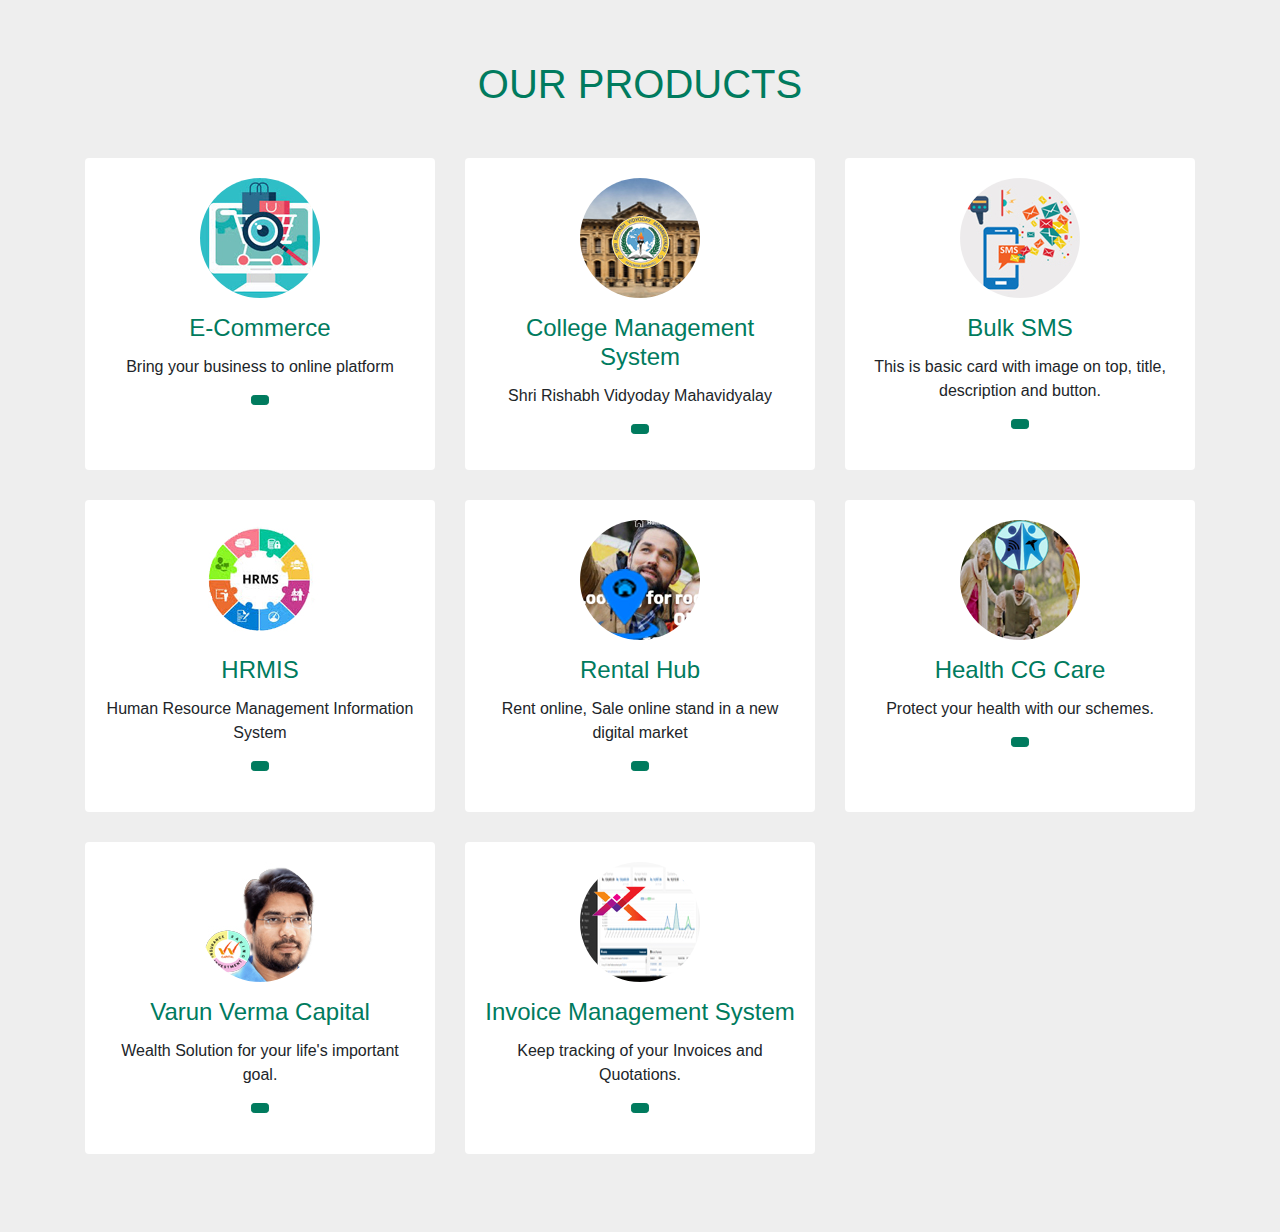
==== commit b927fa6a: "new" ====
--- a/portfolio.html
+++ b/portfolio.html
@@ -505,8 +505,8 @@
                                     <p class="card-text">The Real-Time Price Guide for Apartments and Rental Housing. We track and analyze rental housing markets so that you don't have to. We have you covered.</p>
                                     <ul class="list-inline">
                                         <li class="list-inline-item">
-                                            <a class="social-icon text-xs-center" target="_blank" href="http://gharkhojo.itsolutioncg.com/">
-                                                <i class="fa fa-facebook">gharkhojo.itsolutioncg.com</i>
+                                            <a class="social-icon text-xs-center" target="_blank" href="http://36deal.com/">
+                                                <i class="fa fa-facebook">36deal.com</i>
                                             </a>
                                         </li>
                                         <li class="list-inline-item">
@@ -683,4 +683,4 @@
 
 
 
-</html>+</html>
